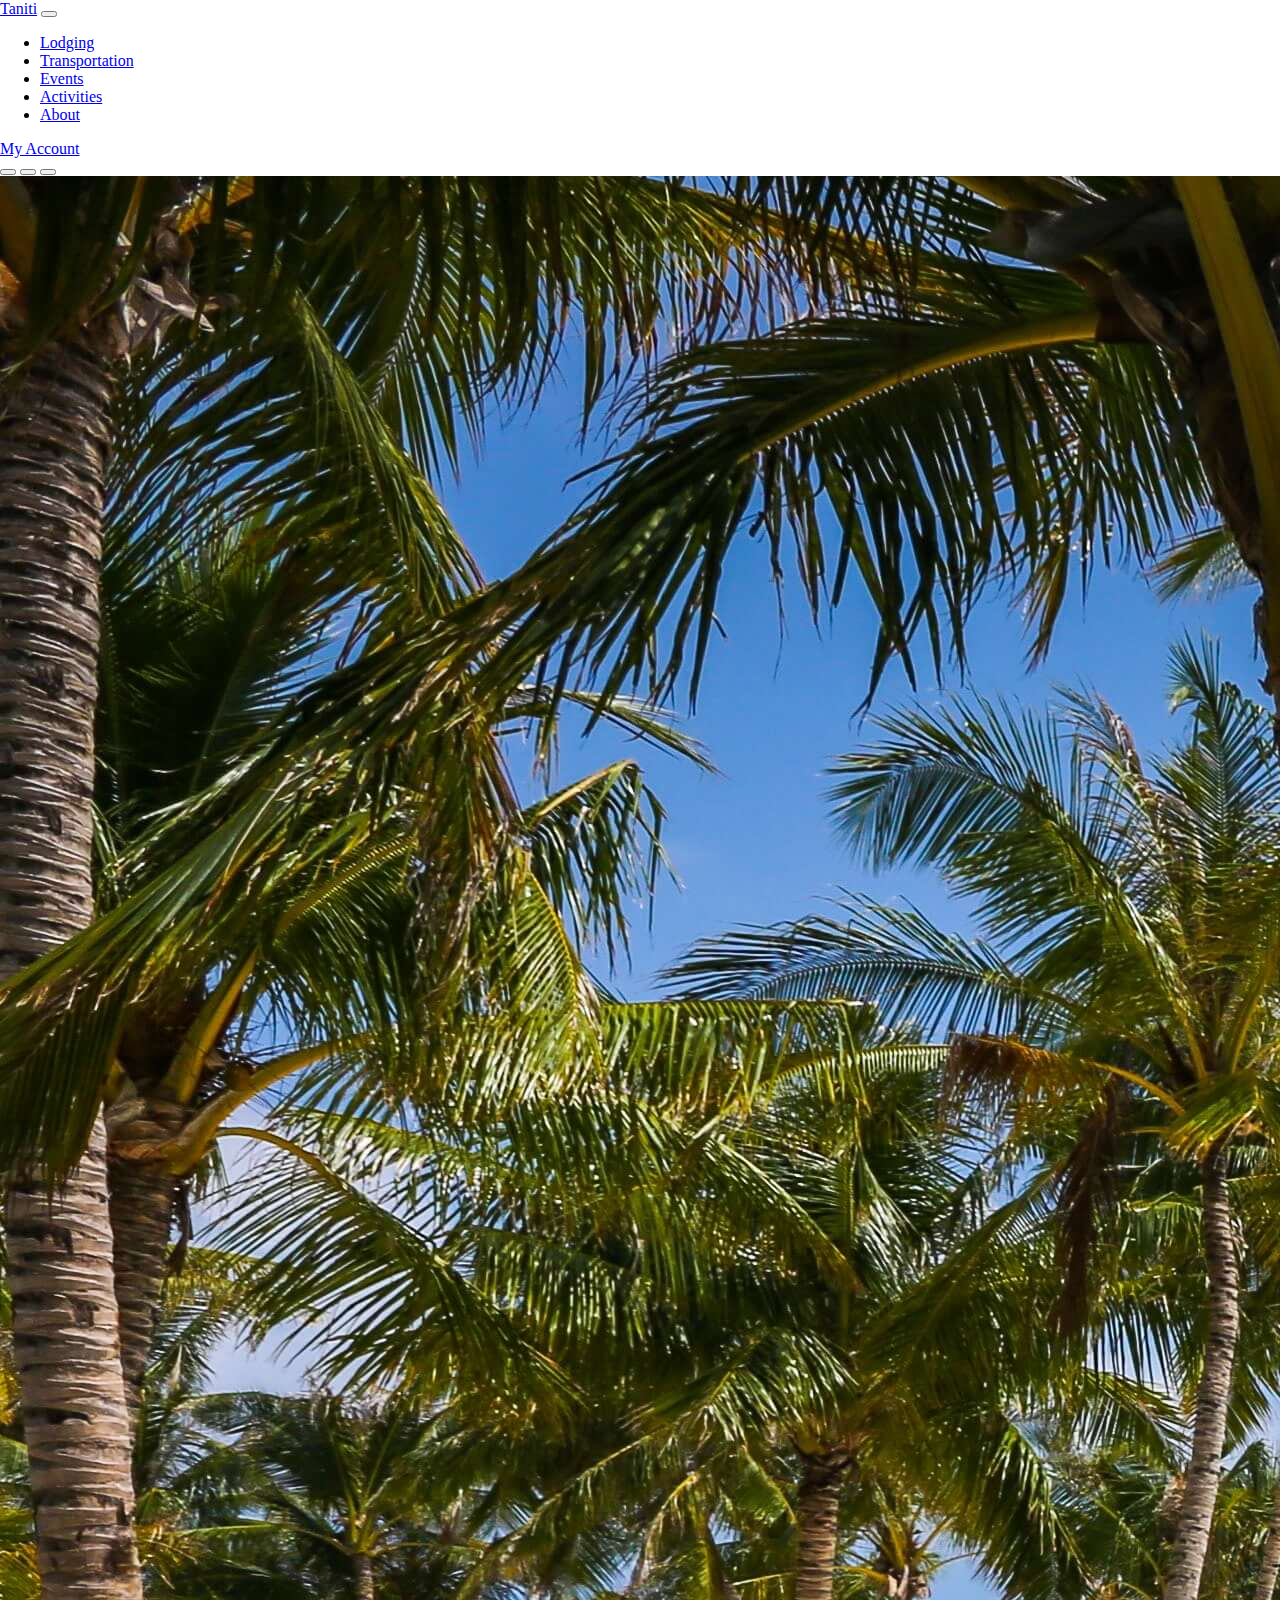
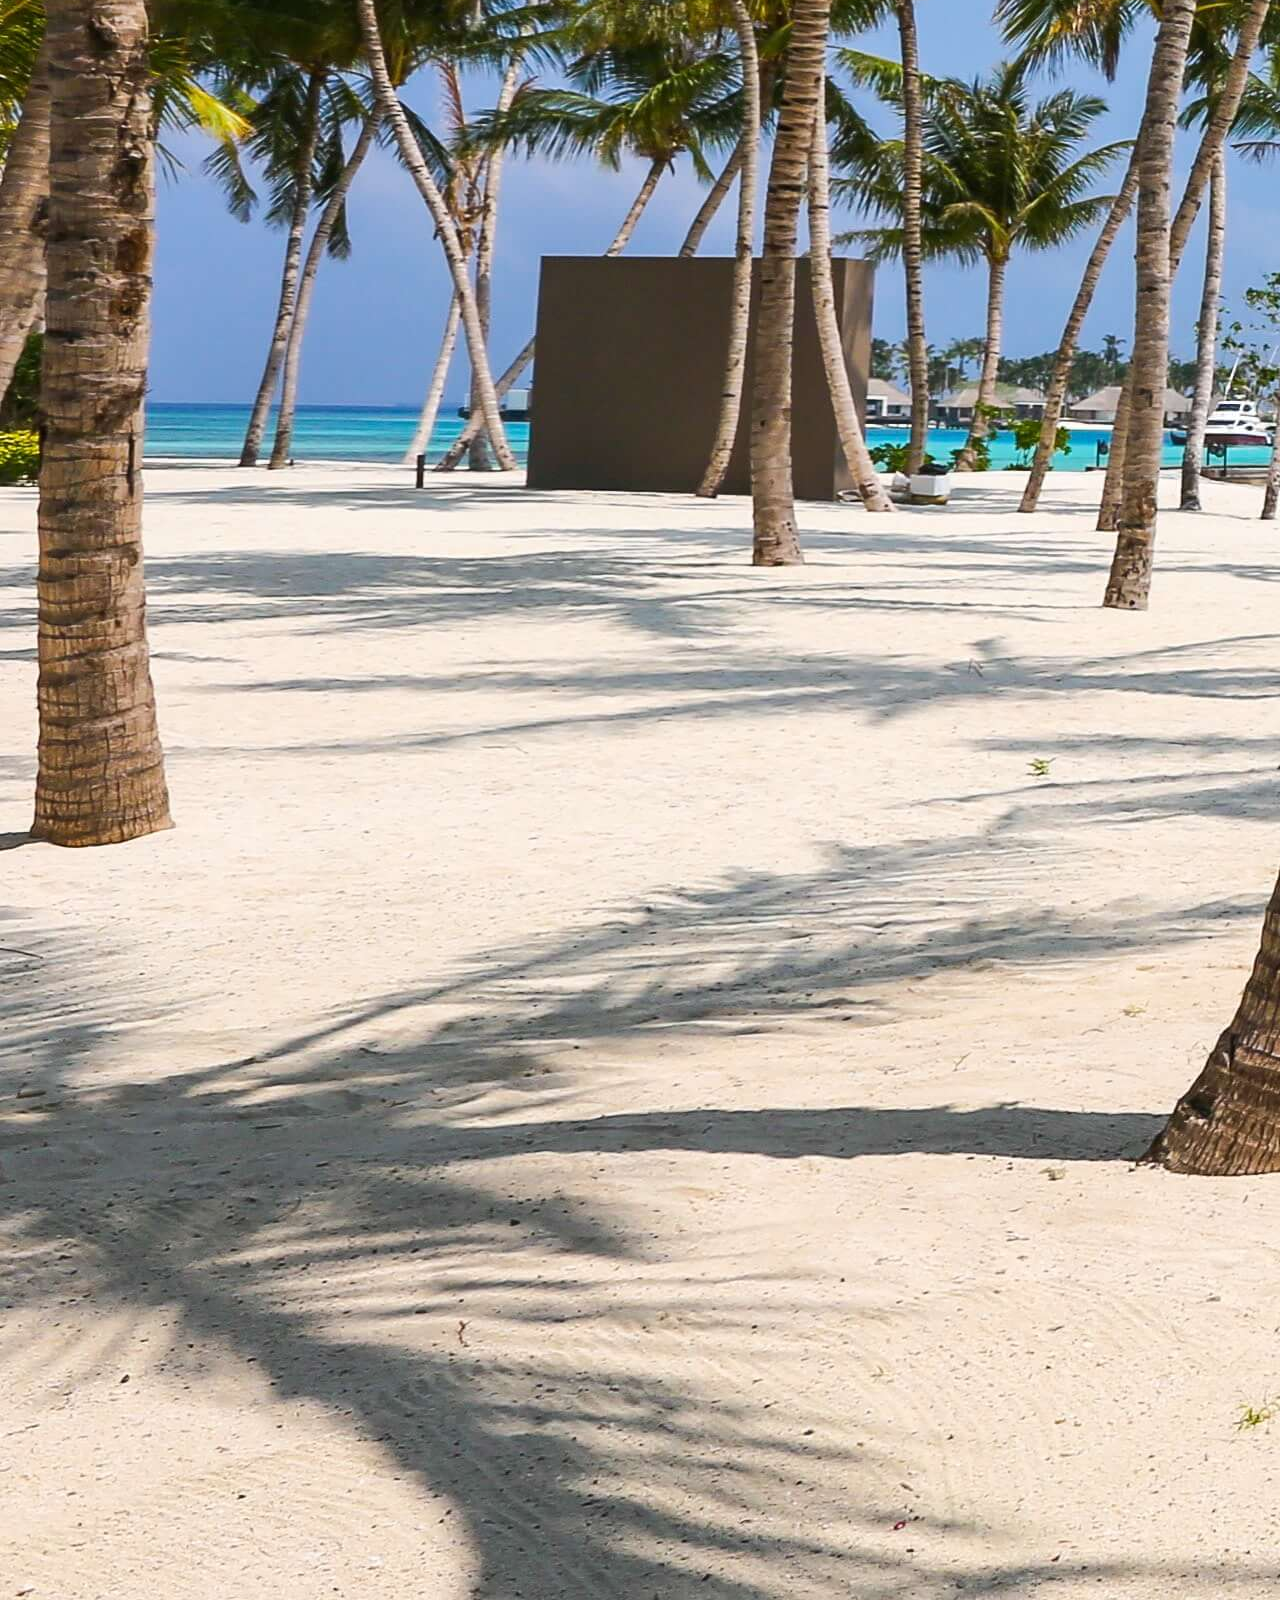
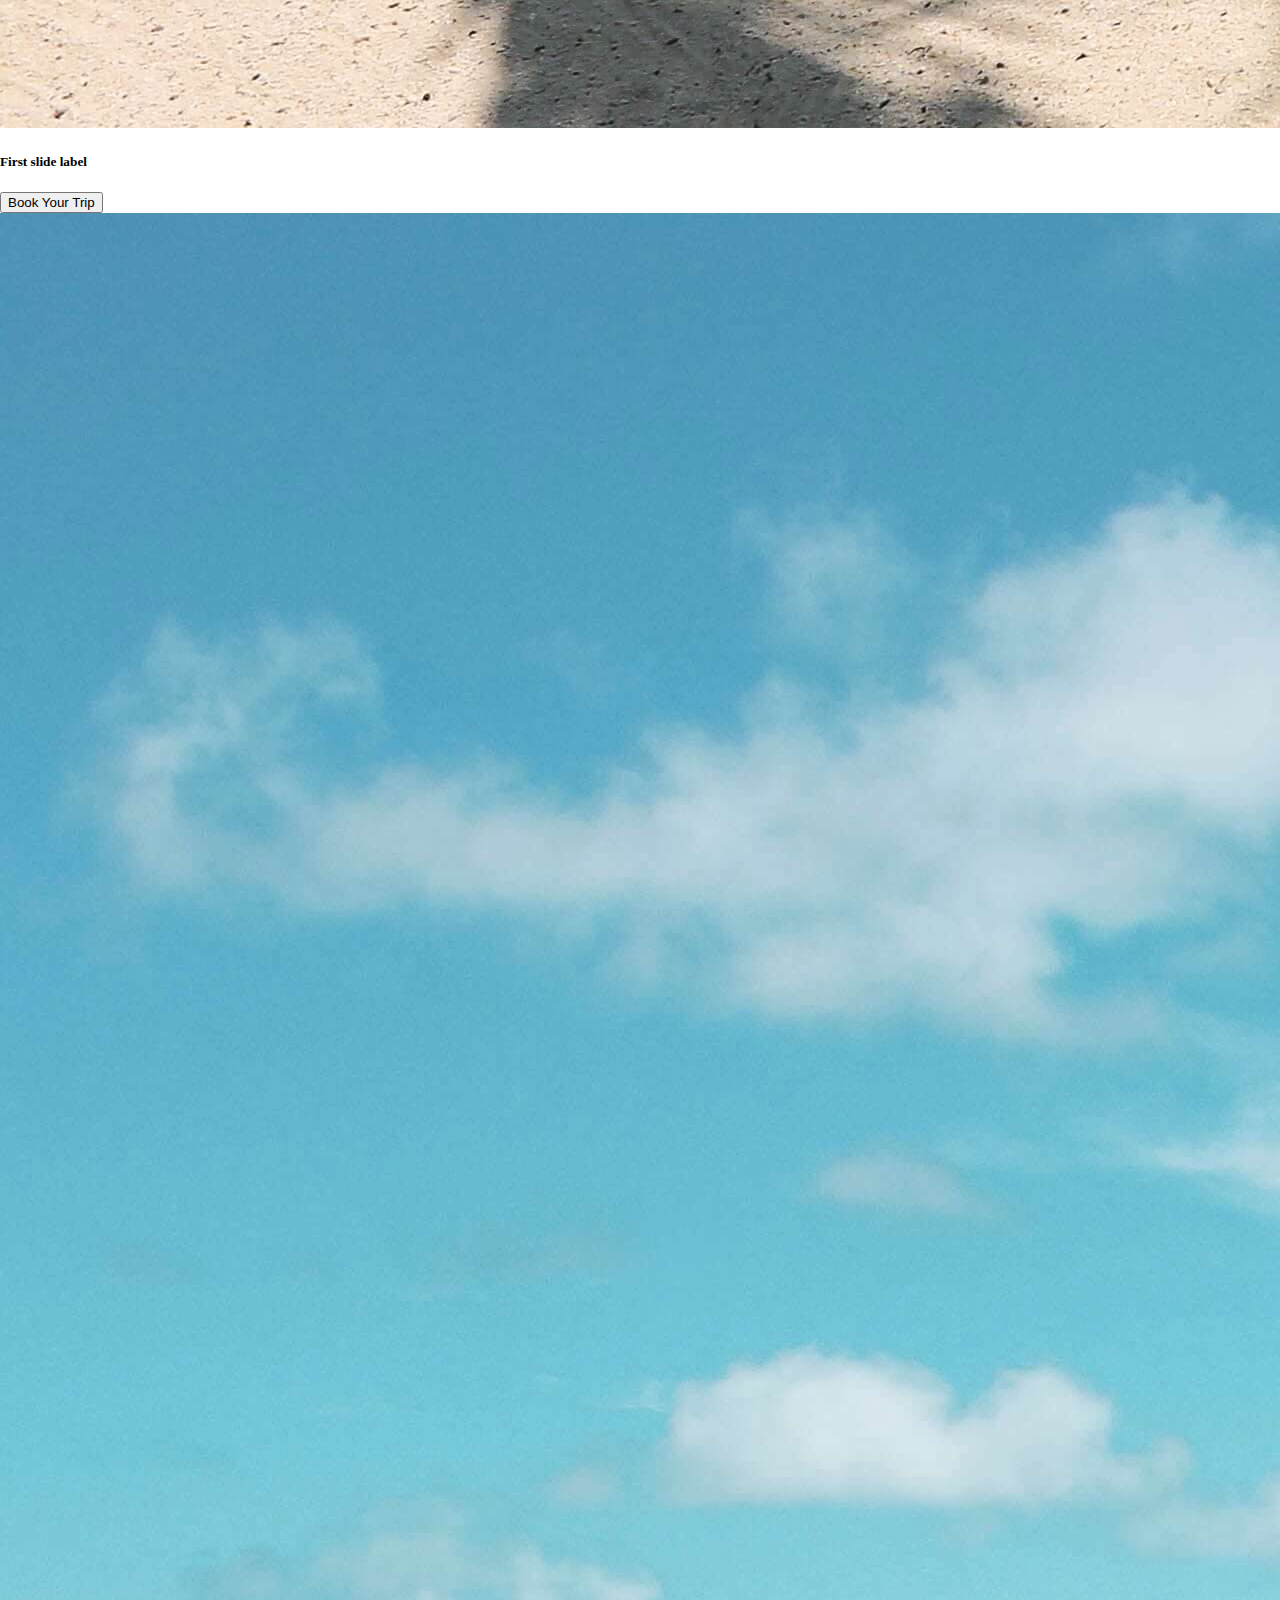
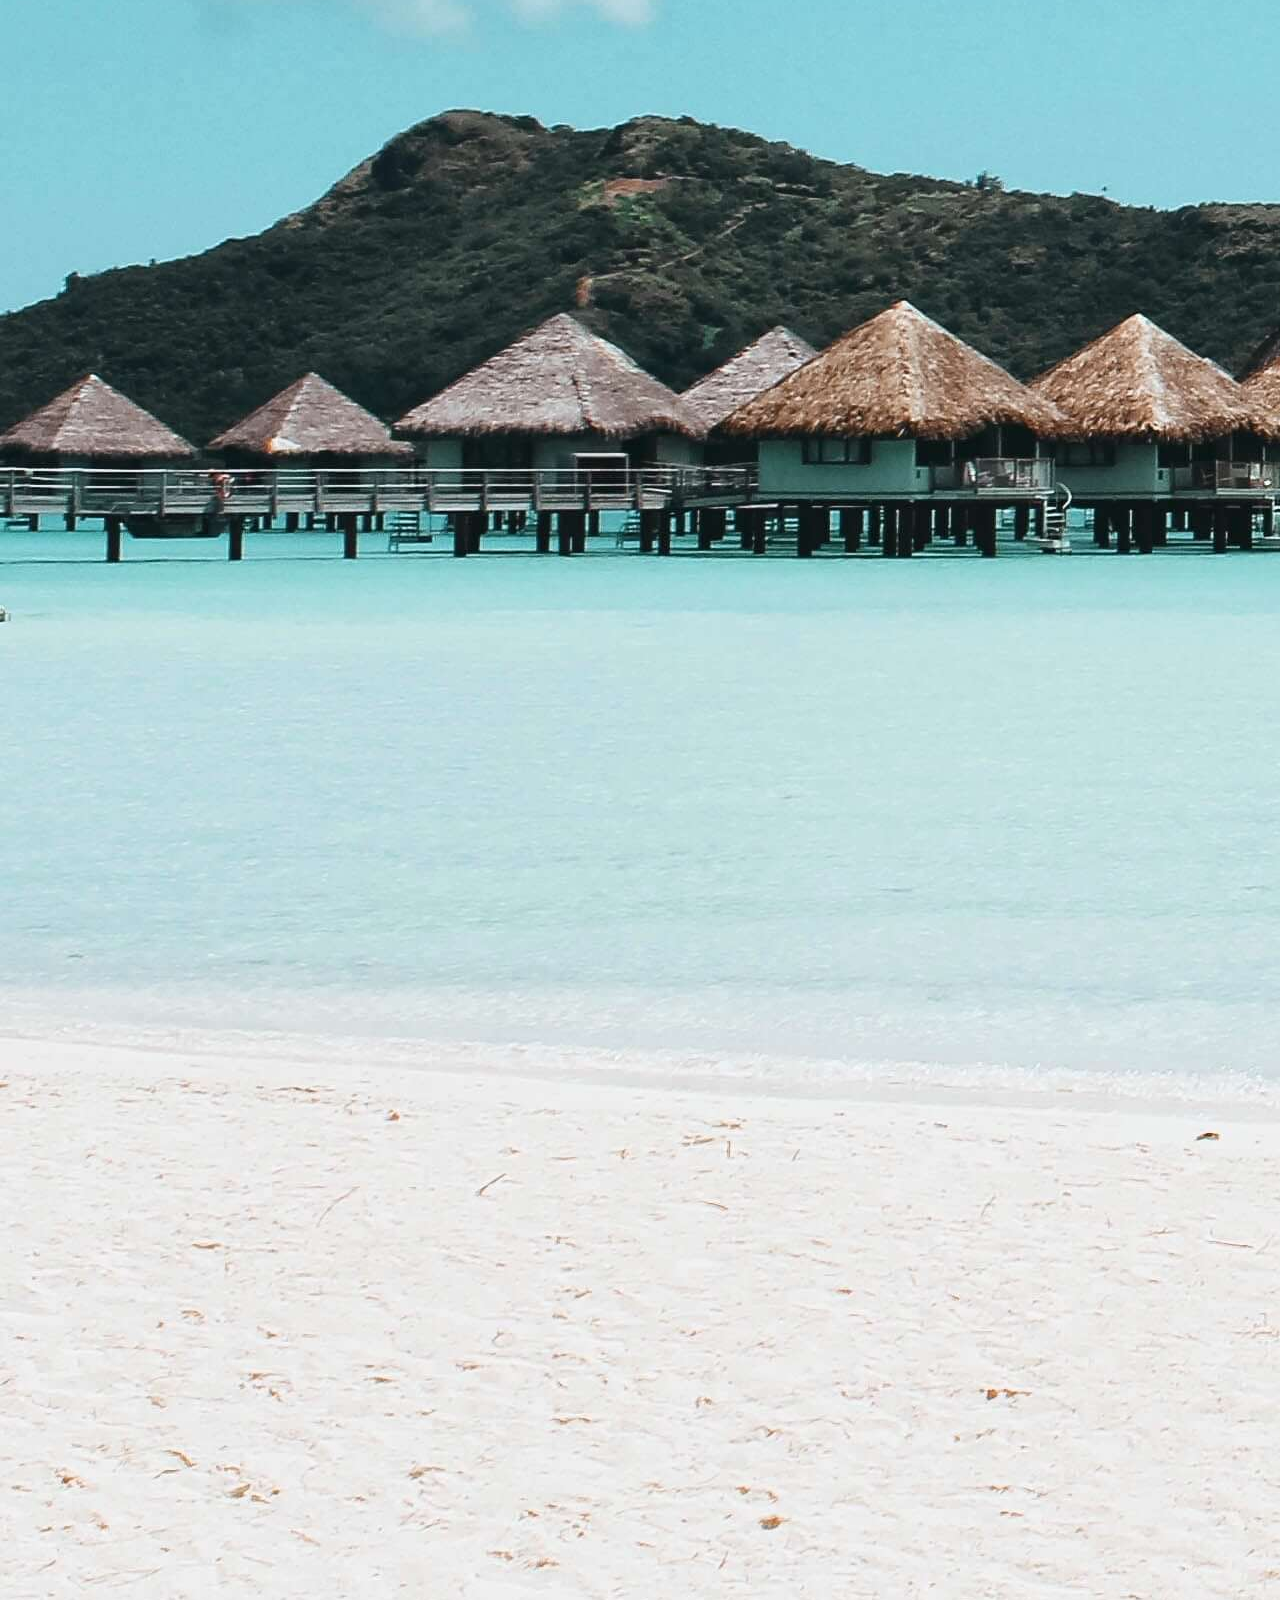
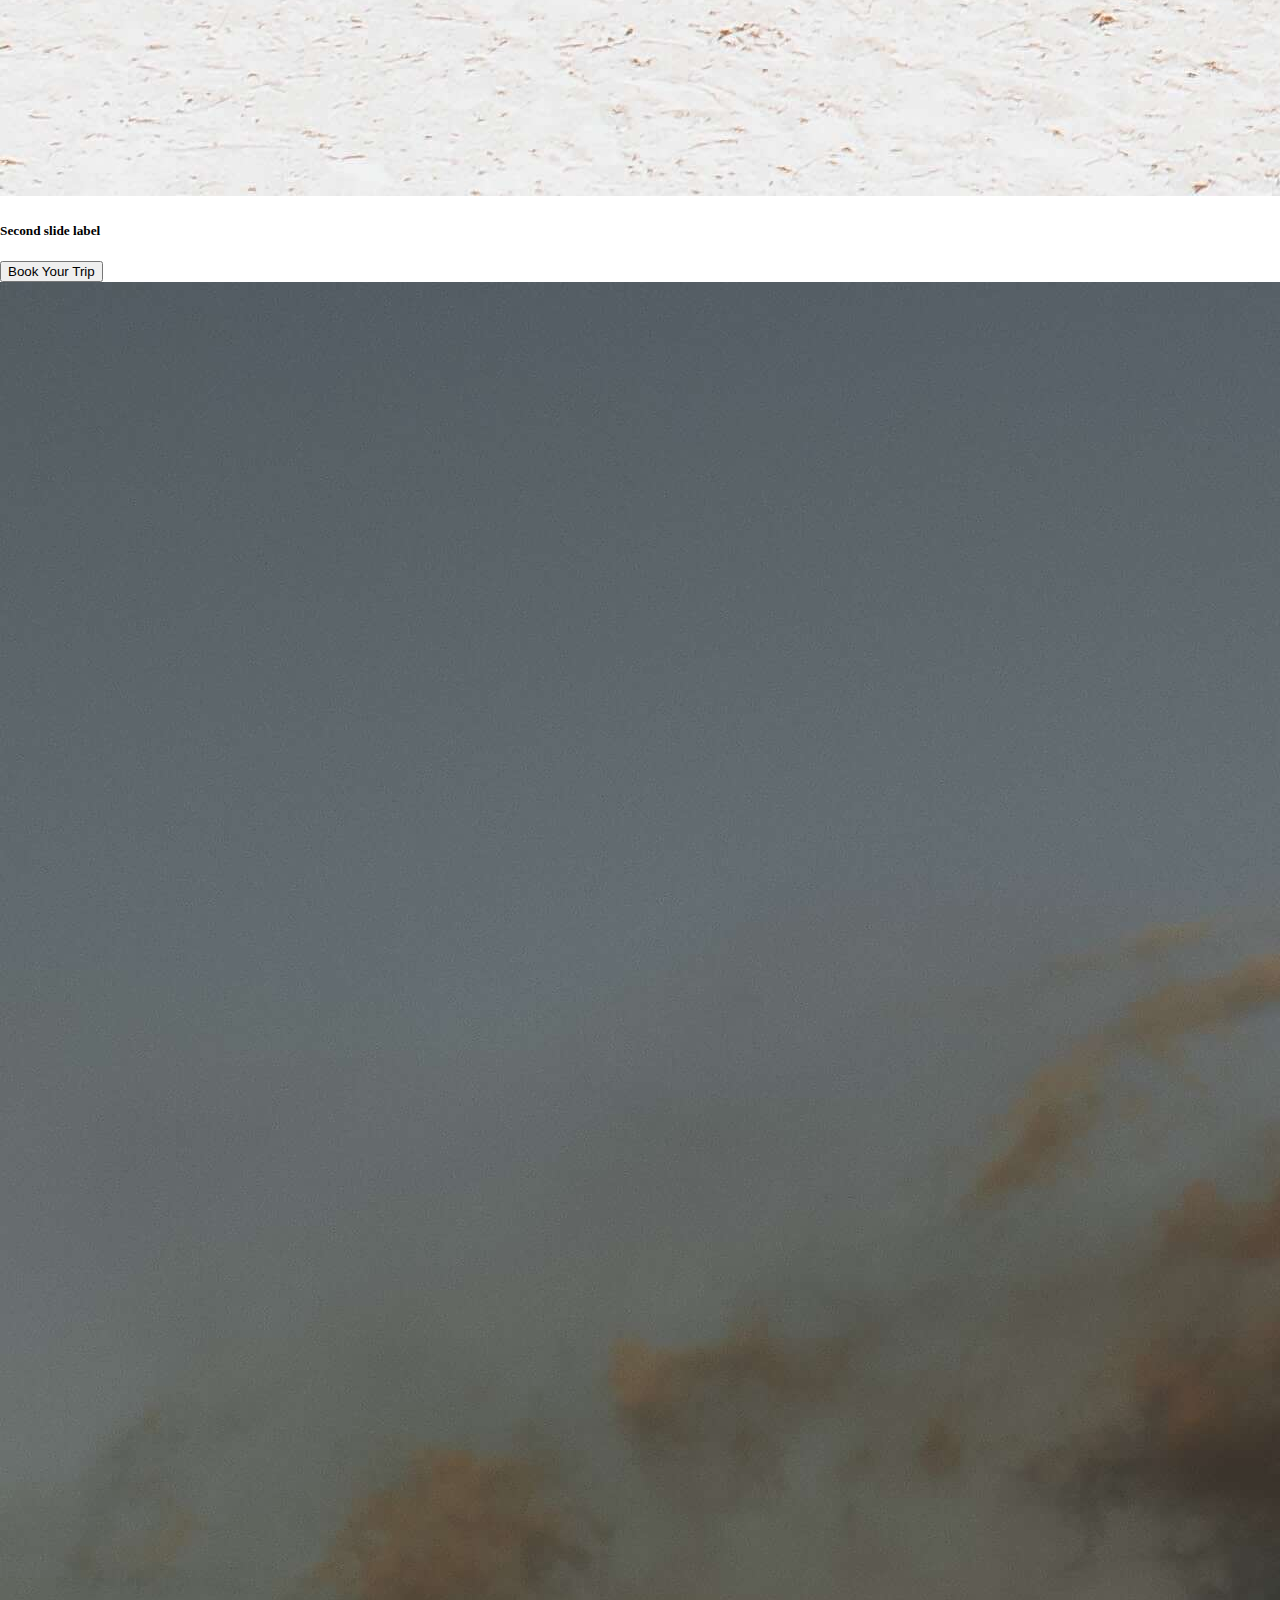
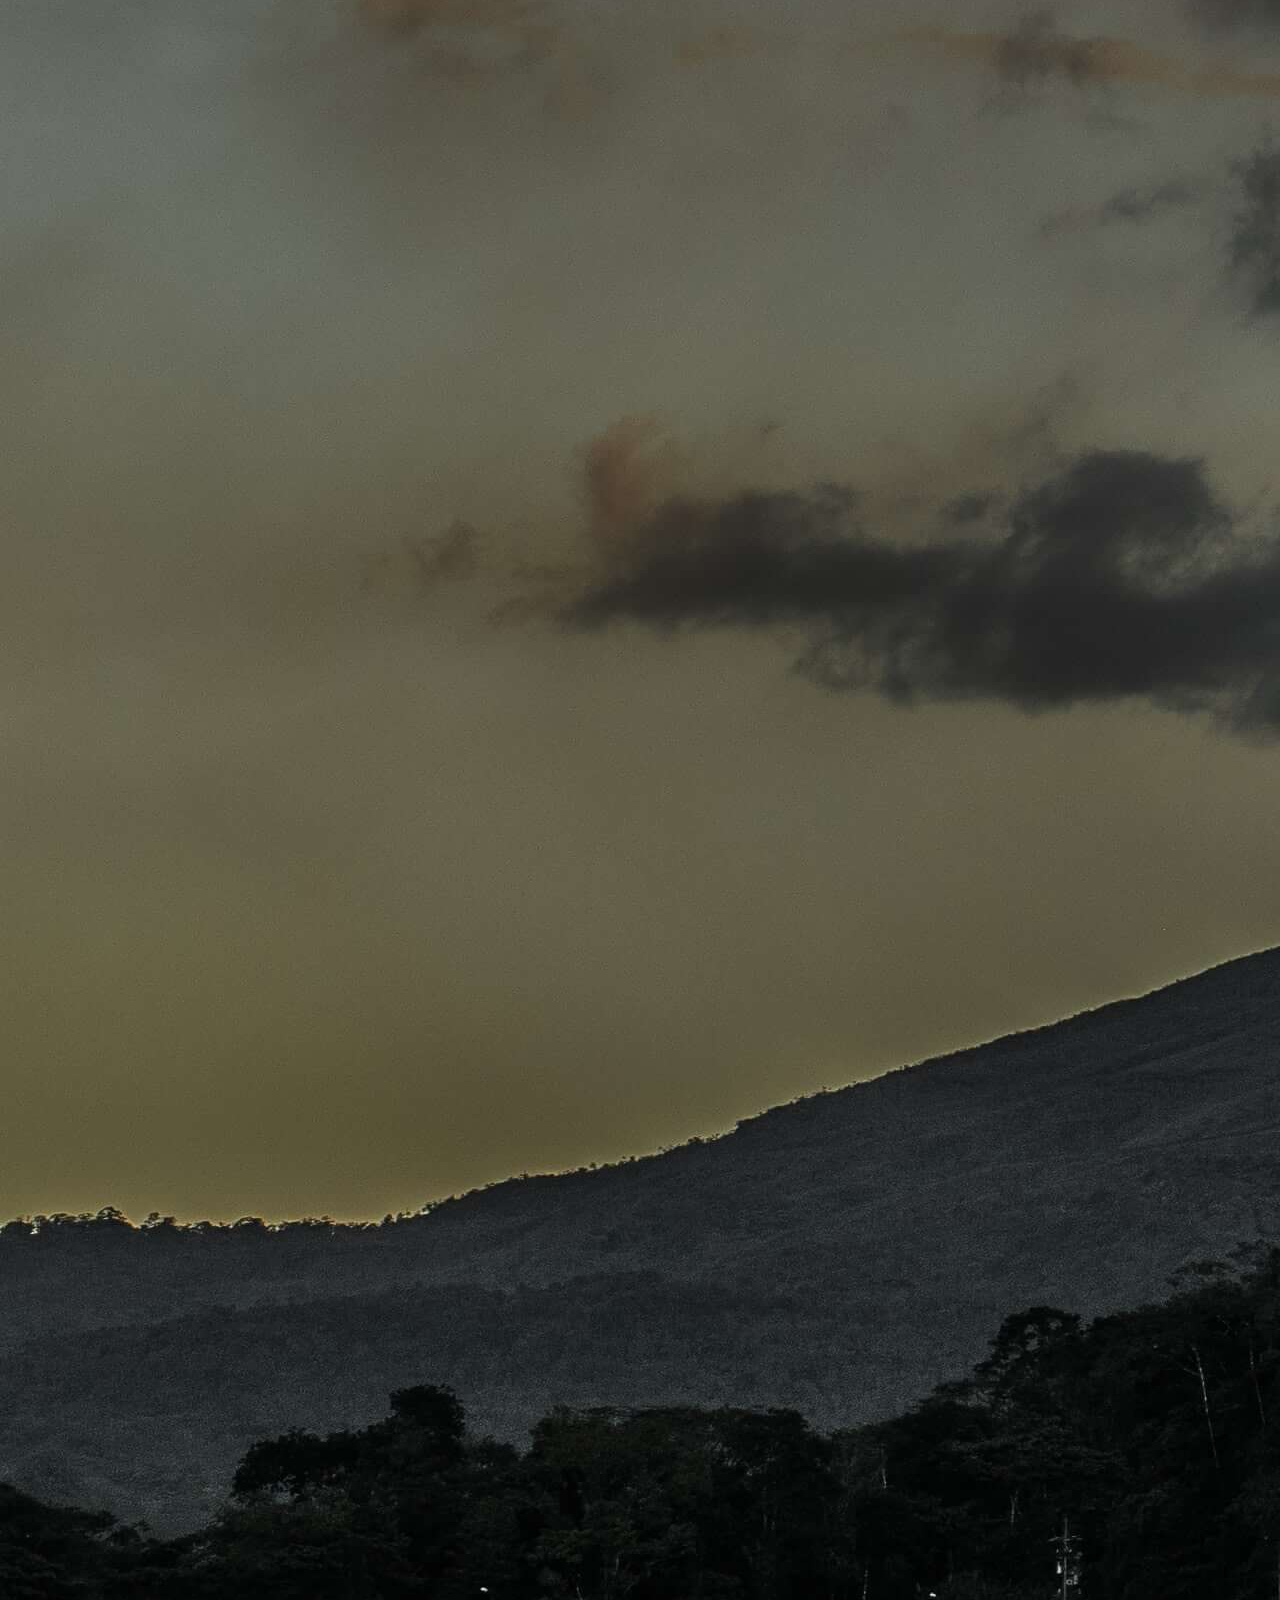
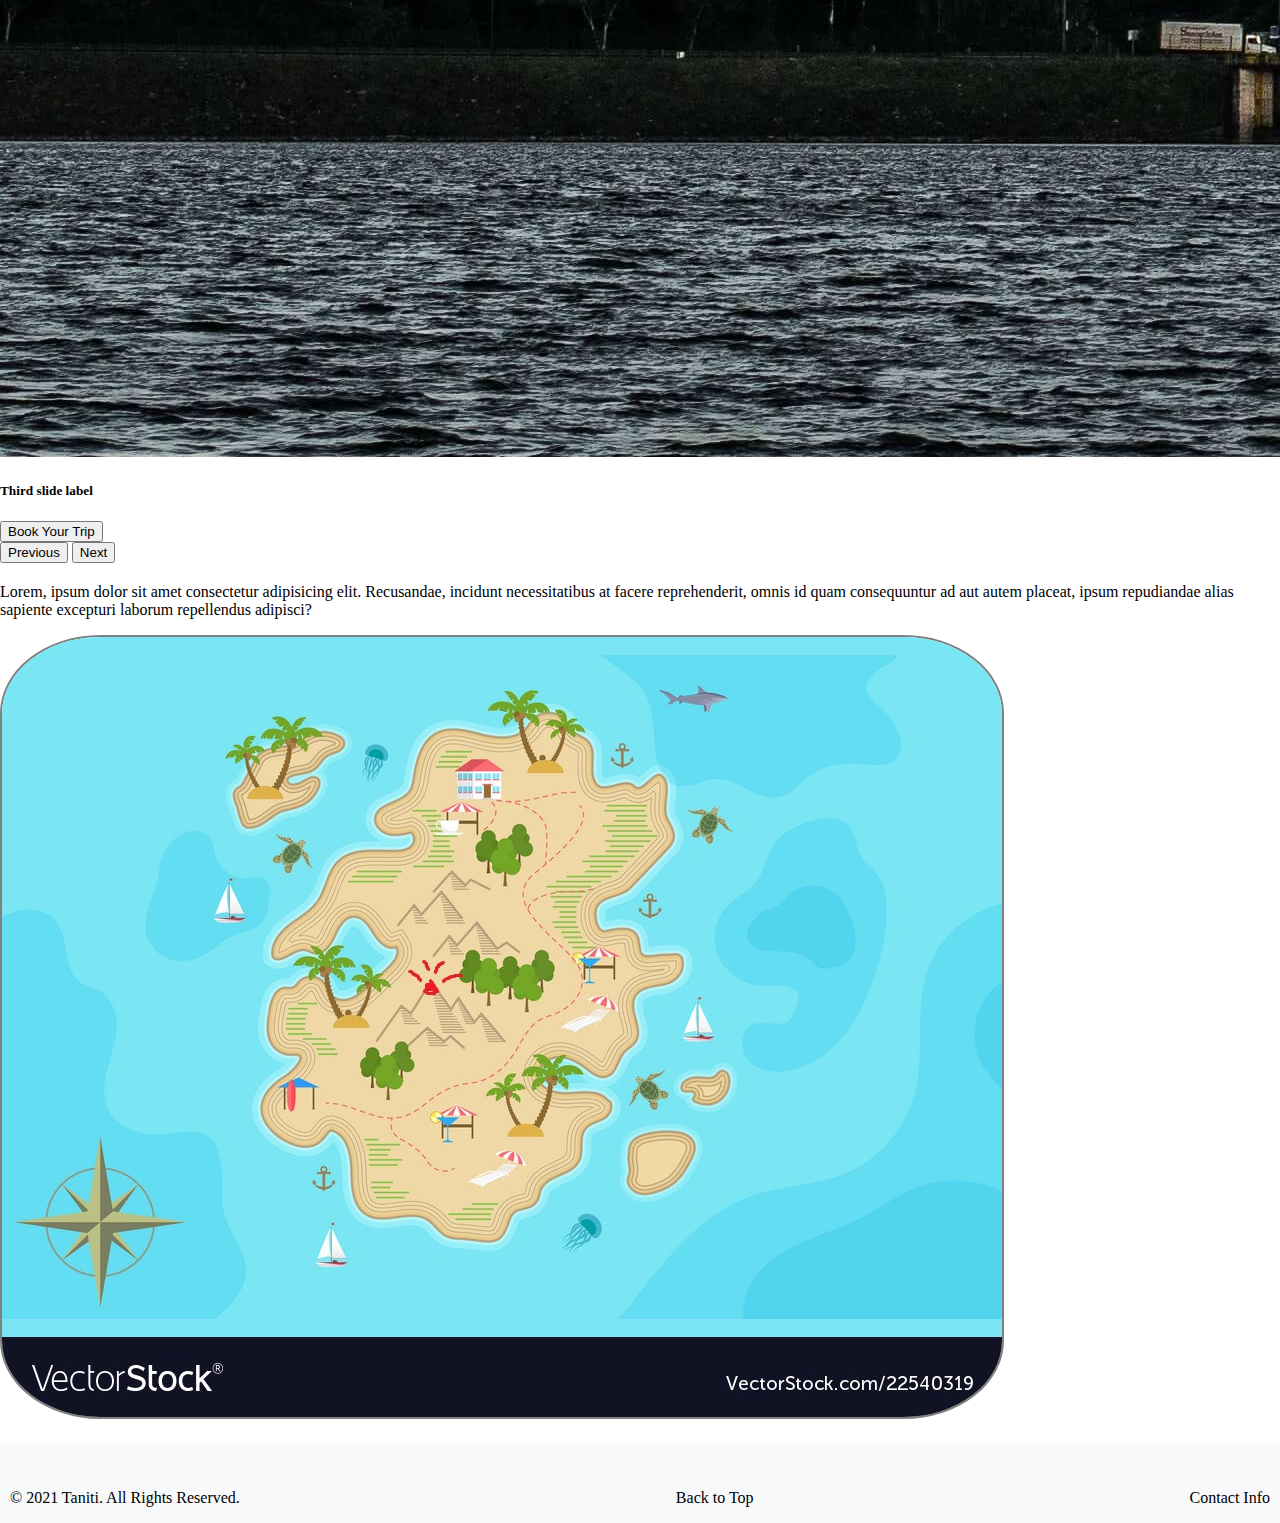
==== index.html @ 31ef2789 "added back to top button" ====
<!DOCTYPE html>
<html lang="en">
<head>
    <meta charset="UTF-8">
    <meta http-equiv="X-UA-Compatible" content="IE=edge">
    <meta name="viewport" content="width=device-width, initial-scale=1.0">
    <meta name="author" content="Elias Roberts">
    <!--For C856 WGU-->
    <link href="https://cdn.jsdelivr.net/npm/bootstrap@5.0.2/dist/css/bootstrap.min.css" rel="stylesheet" integrity="sha384-EVSTQN3/azprG1Anm3QDgpJLIm9Nao0Yz1ztcQTwFspd3yD65VohhpuuCOmLASjC" crossorigin="anonymous">
    <link rel="stylesheet" href="src/css/style.css">
    <title>Welcome to Taniti!</title>
</head>

<body>
    <nav class="navbar navbar-expand-lg navbar-light bg-light">
        <div class="container-fluid">
          <a class="navbar-brand" href="#">Taniti</a>
          <button class="navbar-toggler" type="button" data-bs-toggle="collapse" data-bs-target="#navbarText" aria-controls="navbarText" aria-expanded="false" aria-label="Toggle navigation">
            <span class="navbar-toggler-icon"></span>
          </button>
          <div class="collapse navbar-collapse" id="navbarText">
            <ul class="navbar-nav me-auto mb-2 mb-lg-0">
              <li class="nav-item">
                <a class="nav-link" href="#">Lodging</a>
              </li>
              <li class="nav-item">
                <a class="nav-link" href="#">Transportation</a>
              </li>
              <li class="nav-item">
                <a class="nav-link" href="#">Events</a>
              </li>
              <li class="nav-item">
                <a class="nav-link" href="#">Activities</a>
              </li>
              <li class="nav-item">
                <a class="nav-link" href="#">About</a>
              </li>
            </ul>
            <span class="navbar-text">
              <a class="nav-link" href="#">My Account</a>
            </span>
          </div>
        </div>
      </nav>

      <header id="carouselExampleCaptions" class="carousel slide" data-bs-ride="carousel">
        <div class="carousel-indicators">
          <button type="button" data-bs-target="#carouselExampleCaptions" data-bs-slide-to="0" class="active" aria-current="true" aria-label="Slide 1"></button>
          <button type="button" data-bs-target="#carouselExampleCaptions" data-bs-slide-to="1" aria-label="Slide 2"></button>
          <button type="button" data-bs-target="#carouselExampleCaptions" data-bs-slide-to="2" aria-label="Slide 3"></button>
        </div>
        <div class="carousel-inner">
          <div class="carousel-item active">
            <img src="./src/img/island1.jpg" class="d-block w-100" alt="An island resort.">
            <!--Photo by Elena Zhuravleva from Pexels-->
            <div class="carousel-caption d-none d-md-block">
              <h5>First slide label</h5>
              <button type="button" class="btn btn-info">Book Your Trip</button>
            </div>
          </div>
          <div class="carousel-item">
            <img src="./src/img/island2.jpg" class="d-block w-100" alt="An island resort.">
            <!--Photo by Vincent Gerbouin from Pexels-->
            <div class="carousel-caption d-none d-md-block">
              <h5>Second slide label</h5>
              <button type="button" class="btn btn-info">Book Your Trip</button>
            </div>
          </div>
          <div class="carousel-item">
            <img src="./src/img/volcano.jpg" class="d-block w-100" alt="A volcano">
            <!--Photo by Jordan Corrales from Pexels-->
            <div class="carousel-caption d-none d-md-block">
              <h5>Third slide label</h5>
              <button type="button" class="btn btn-info">Book Your Trip</button>
            </div>
          </div>
        </div>
        <button class="carousel-control-prev" type="button" data-bs-target="#carouselExampleCaptions" data-bs-slide="prev">
          <span class="carousel-control-prev-icon" aria-hidden="true"></span>
          <span class="visually-hidden">Previous</span>
        </button>
        <button class="carousel-control-next" type="button" data-bs-target="#carouselExampleCaptions" data-bs-slide="next">
          <span class="carousel-control-next-icon" aria-hidden="true"></span>
          <span class="visually-hidden">Next</span>
        </button>
    </header>

    <main id="main" class="container">
        <p id="island-blurb">Lorem, ipsum dolor sit amet consectetur adipisicing elit. Recusandae, incidunt necessitatibus at facere reprehenderit, 
            omnis id quam consequuntur ad aut autem placeat, ipsum repudiandae alias sapiente excepturi laborum repellendus adipisci?</p>
        <div id="map" class="container-fluid text-center">
            <img id="map-img" src="./src/img/island-map.jpg" class="img-fluid" alt="Map of Taniti">
        </div>
    </main>

    <footer>
        <p class="footer-text">© 2021 Taniti. All Rights Reserved.</p>
        <p class="footer-text" id="top-btn">Back to Top</p>
        <p class="footer-text">Contact Info</p>
    </footer>
    <!--Das Bootstrap, the worky bits-->
    <script src="https://cdn.jsdelivr.net/npm/bootstrap@5.0.2/dist/js/bootstrap.bundle.min.js" integrity="sha384-MrcW6ZMFYlzcLA8Nl+NtUVF0sA7MsXsP1UyJoMp4YLEuNSfAP+JcXn/tWtIaxVXM" crossorigin="anonymous"></script>
    <script src="src/js/scripts.js"></script>
</body>
</html>
---- src/css/style.css ----
body {
	margin: 0;
	padding: 0;
}

#nav {
	height: 80px;
	background-color: black;
	color: lightgray;
}

#nav-top-logo {
	font-size: 2em;
	float: left;
	margin: 5px;
	padding: 10px;
}

#nav-top-login {
	float: right;
	margin: 5px;
	padding: 10px;
}

#nav-bot {
	display: flex;
	justify-content: space-evenly;
}

.nav-bot-menu {
	margin: 15px 10px 0px 10px;
	padding: 15px 15px 15px 15px;
}

.nav-bot-menu:hover {
	background-color: gray;
	color: black;
}

#island-blurb {
	margin-top: 20px;
}

#map-img {
	border: 2px solid gray;
	border-radius: 10%;
}

footer {
	margin-top: 20px;
	background-color: #f8f9fa;
	height: 80px;
	display: flex;
	justify-content: space-between;
}

.footer-text {
	padding: 30px 10px 10px 10px;
}

#top-btn:hover {
	cursor: pointer;
}
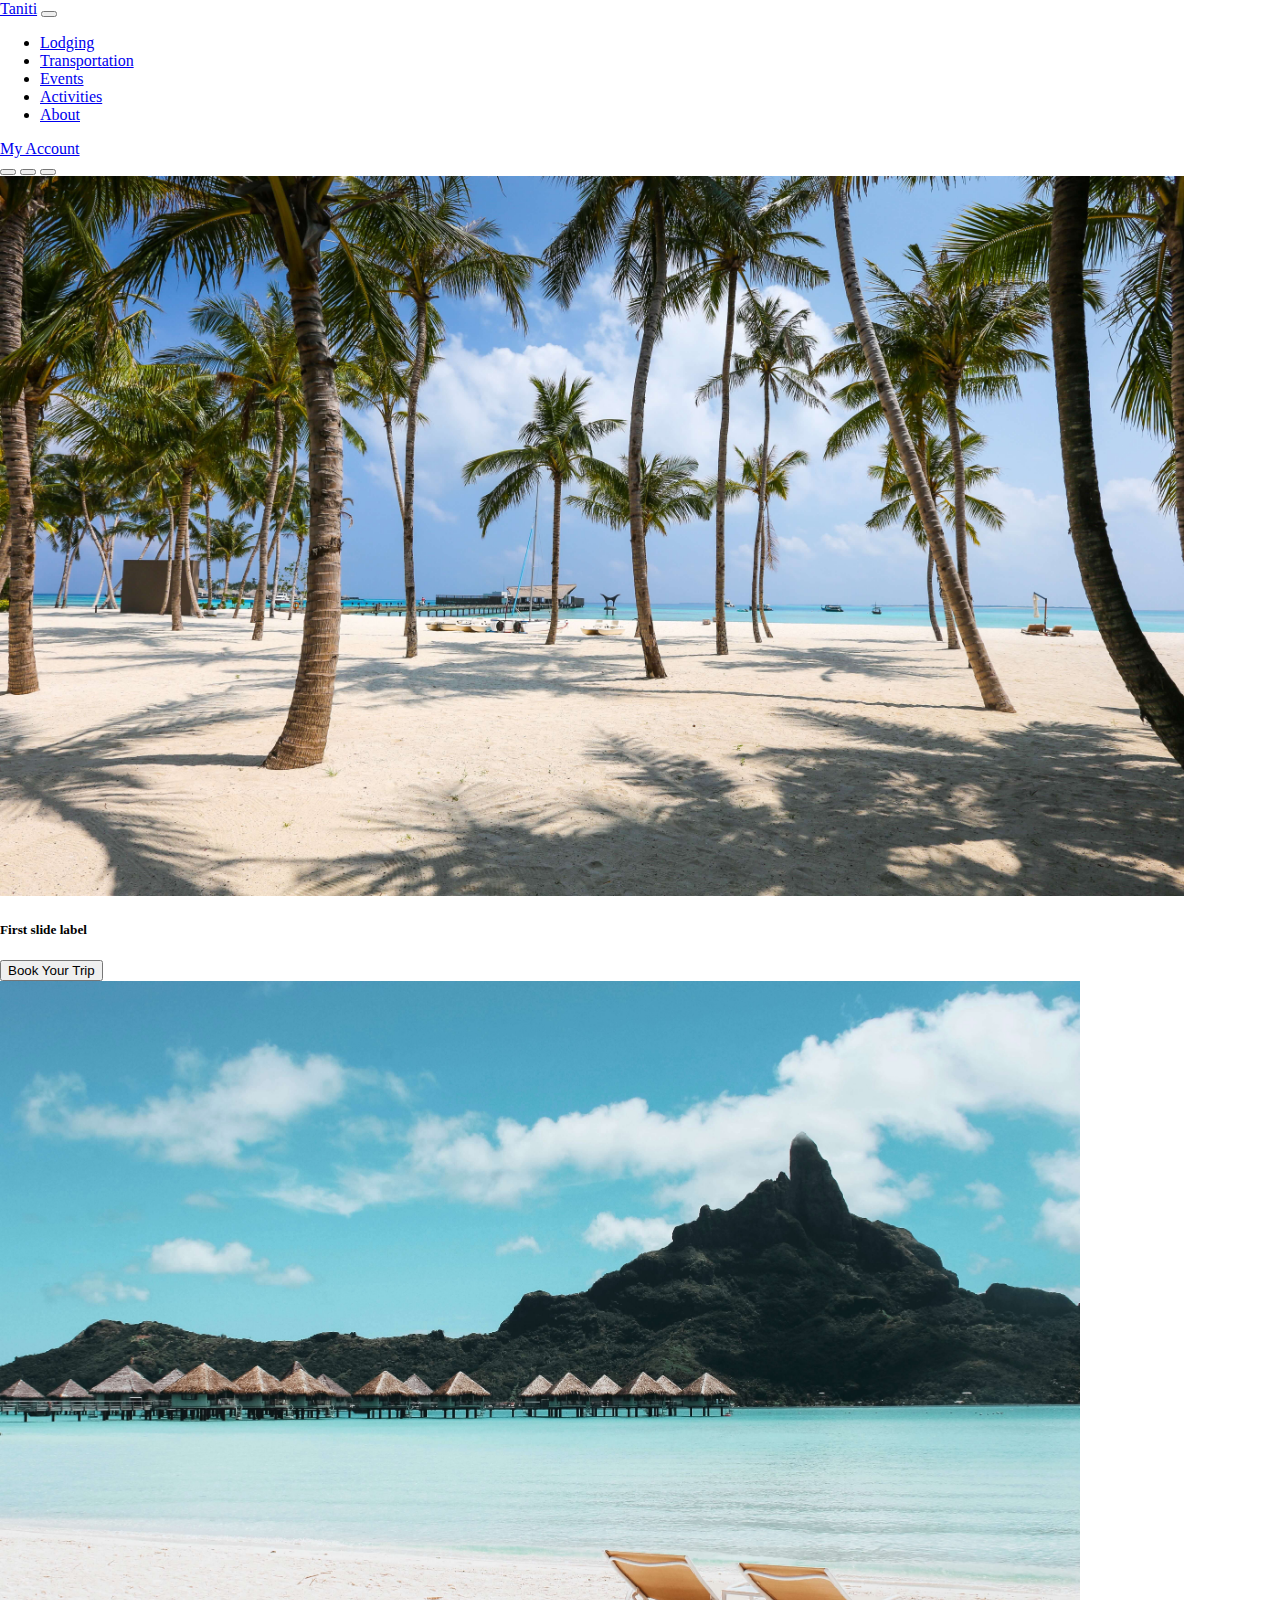
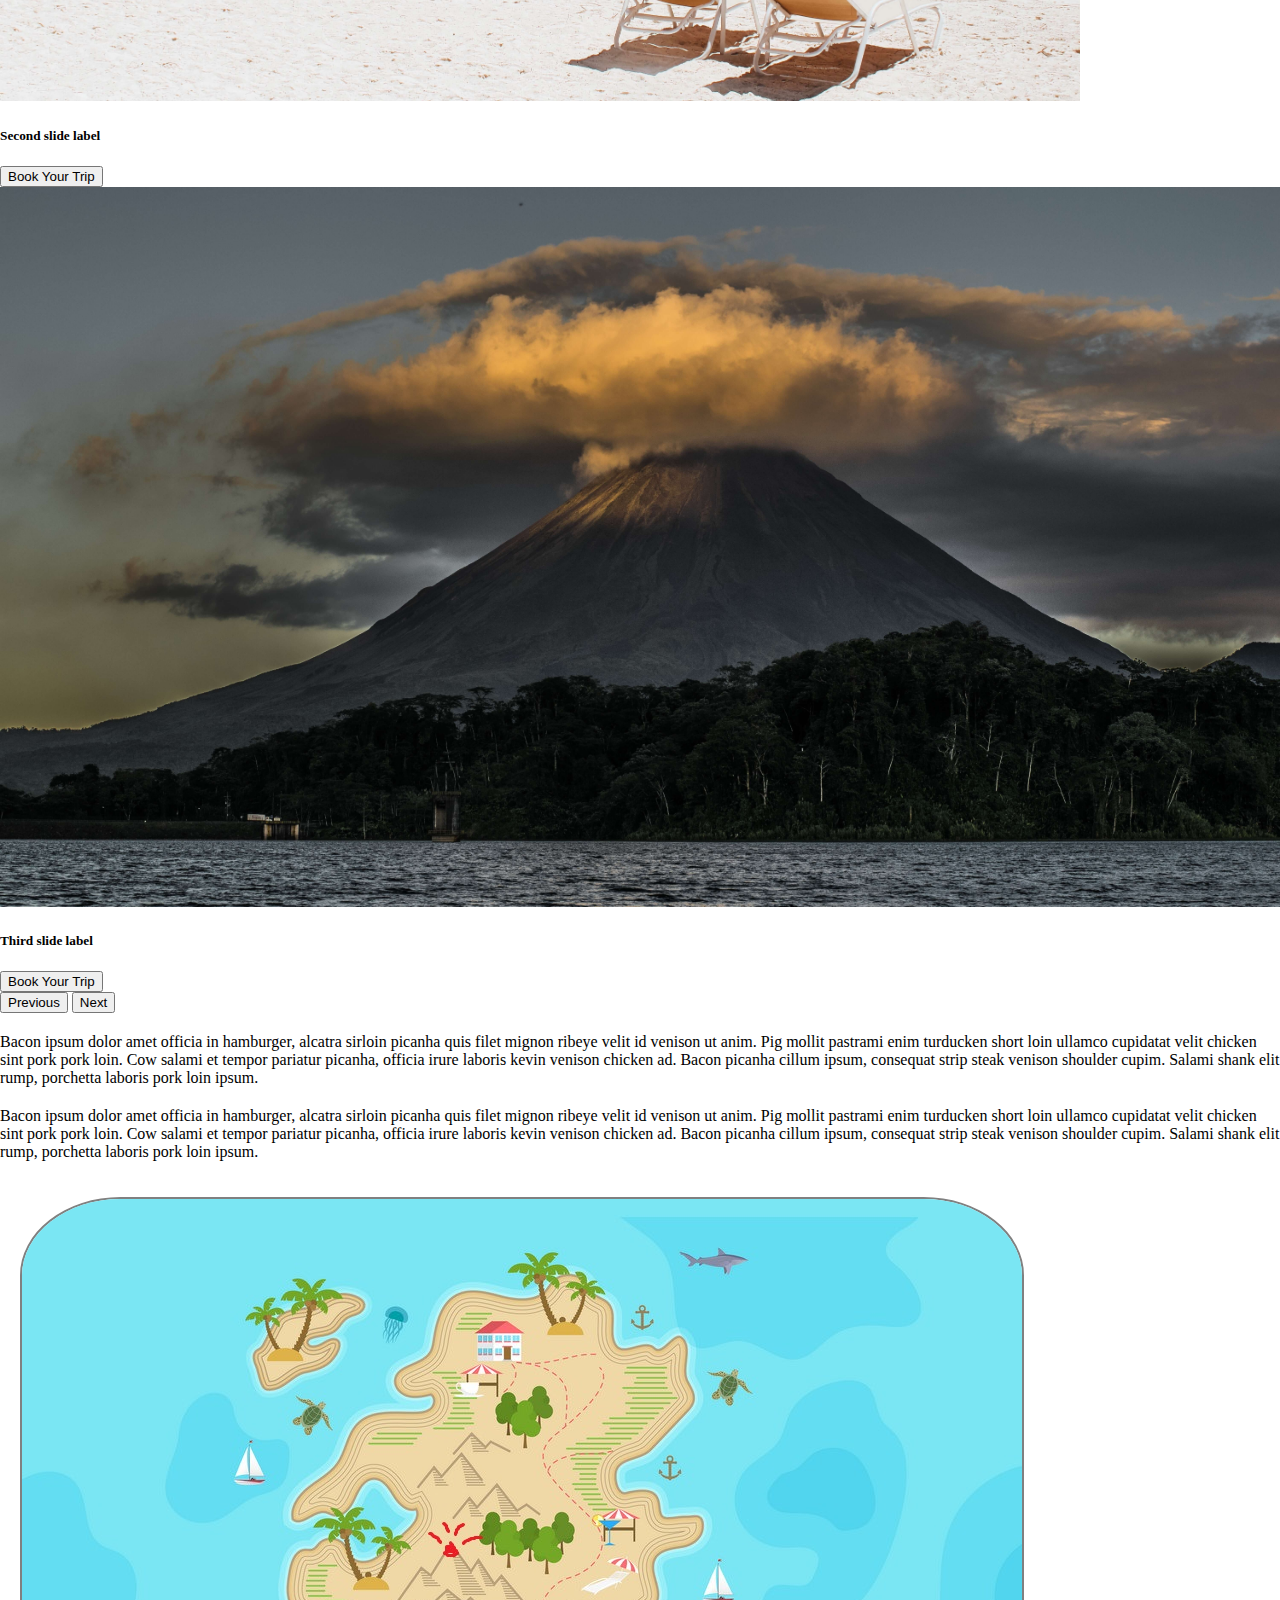
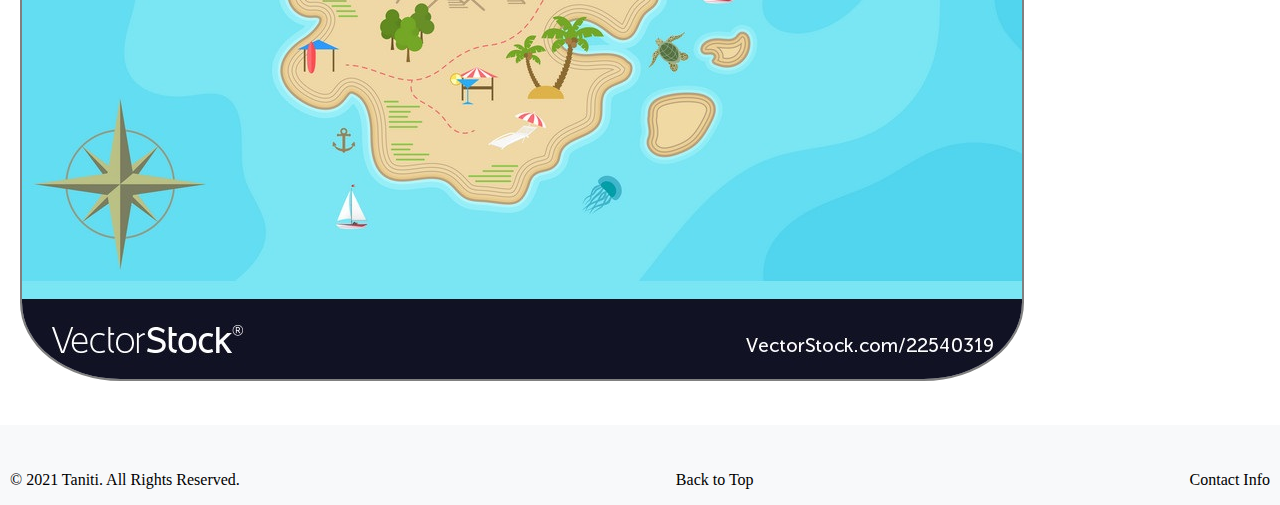
==== commit 18b7655c: "carousel img height" ====
--- a/index.html
+++ b/index.html
@@ -86,11 +86,20 @@
     </header>
 
     <main id="main" class="container">
-        <p id="island-blurb">Lorem, ipsum dolor sit amet consectetur adipisicing elit. Recusandae, incidunt necessitatibus at facere reprehenderit, 
-            omnis id quam consequuntur ad aut autem placeat, ipsum repudiandae alias sapiente excepturi laborum repellendus adipisci?</p>
+        
+        <p class="island-blurb">Bacon ipsum dolor amet officia in hamburger, alcatra sirloin picanha quis filet mignon ribeye 
+            velit id venison ut anim. Pig mollit pastrami enim turducken short loin ullamco cupidatat velit chicken sint pork 
+            pork loin. Cow salami et tempor pariatur picanha, officia irure laboris kevin venison chicken ad. Bacon picanha cillum
+             ipsum, consequat strip steak venison shoulder cupim. Salami shank elit rump, porchetta laboris pork loin ipsum.</p>
+        <p class="island-blurb">Bacon ipsum dolor amet officia in hamburger, alcatra sirloin picanha quis filet mignon ribeye 
+        velit id venison ut anim. Pig mollit pastrami enim turducken short loin ullamco cupidatat velit chicken sint pork 
+        pork loin. Cow salami et tempor pariatur picanha, officia irure laboris kevin venison chicken ad. Bacon picanha cillum
+            ipsum, consequat strip steak venison shoulder cupim. Salami shank elit rump, porchetta laboris pork loin ipsum.</p>
+
         <div id="map" class="container-fluid text-center">
             <img id="map-img" src="./src/img/island-map.jpg" class="img-fluid" alt="Map of Taniti">
         </div>
+
     </main>
 
     <footer>
--- a/src/css/style.css
+++ b/src/css/style.css
@@ -37,11 +37,12 @@
 	color: black;
 }
 
-#island-blurb {
+.island-blurb {
 	margin-top: 20px;
 }
 
 #map-img {
+	margin: 20px;
 	border: 2px solid gray;
 	border-radius: 10%;
 }
@@ -61,3 +62,8 @@
 #top-btn:hover {
 	cursor: pointer;
 }
+
+/* carousel img height, some imgs get stretch whatevs it's a prototype */
+.d-block {
+	max-height: 80vh;
+}
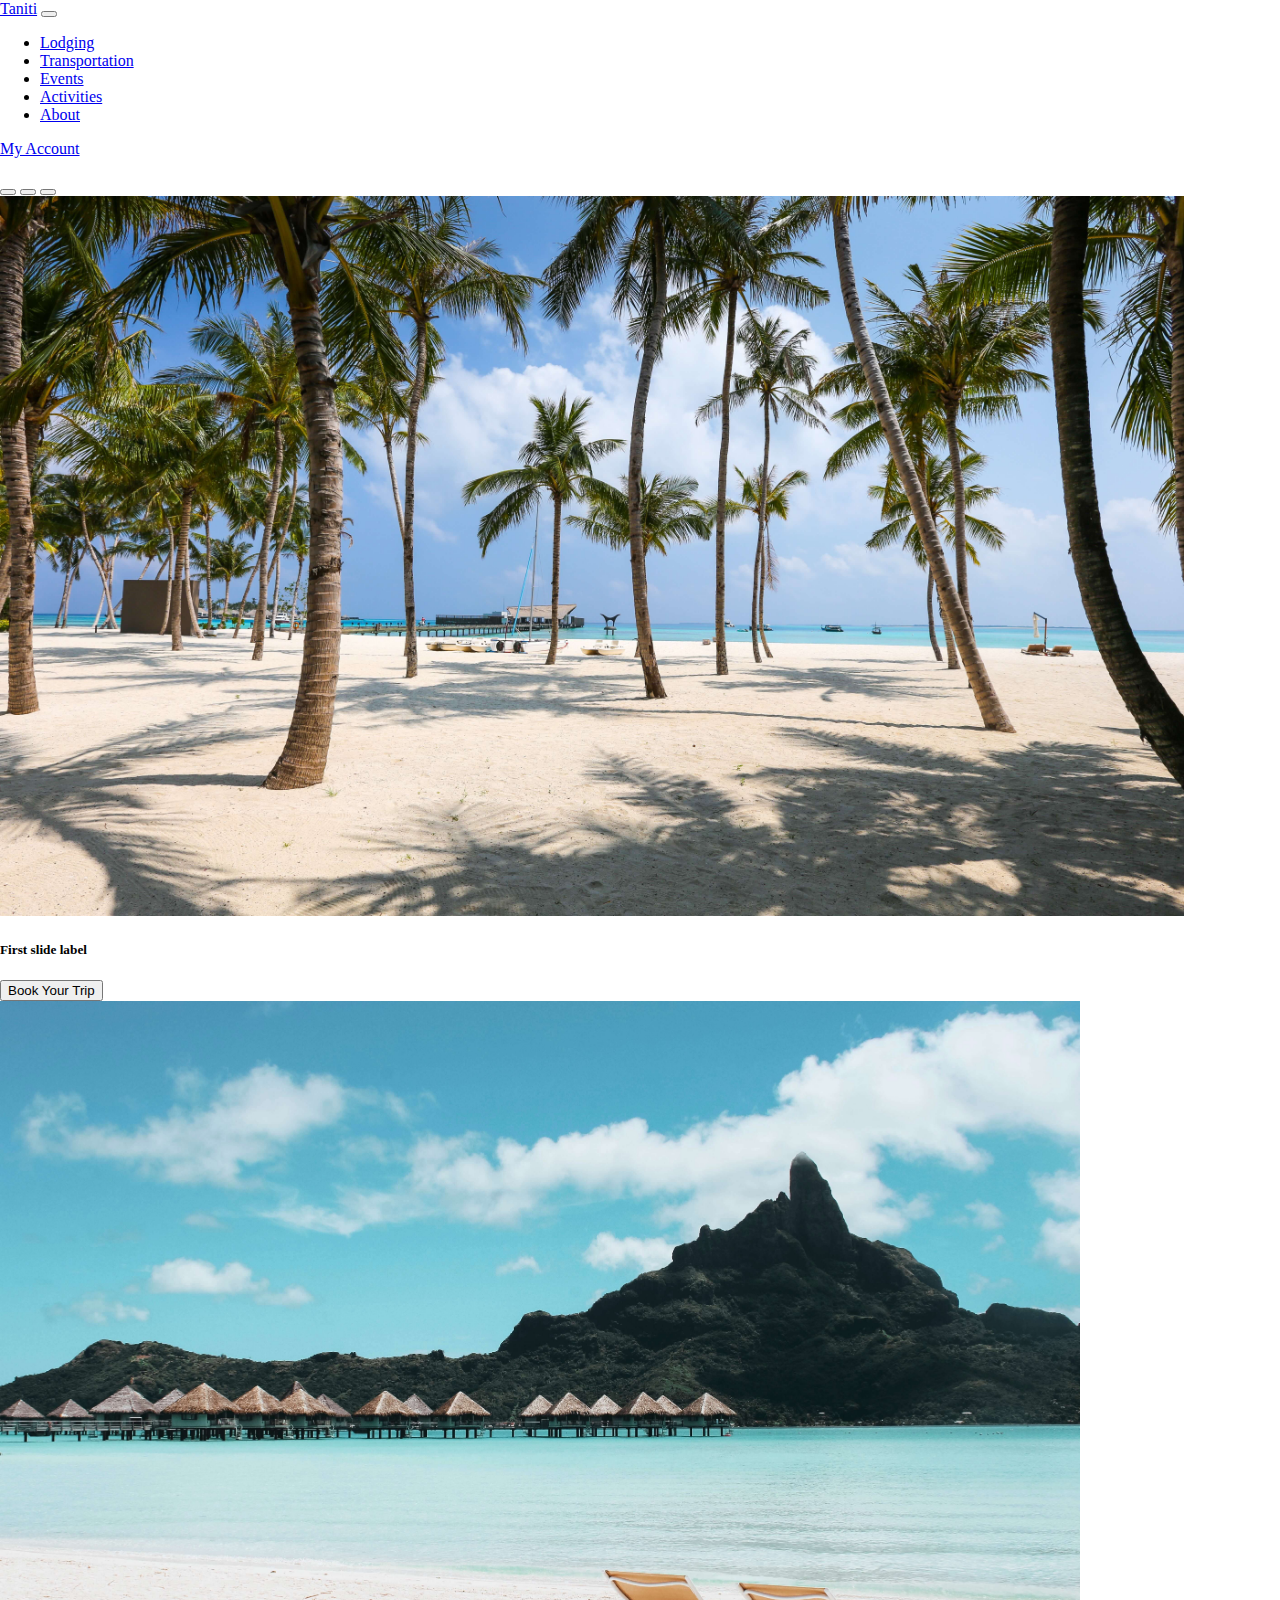
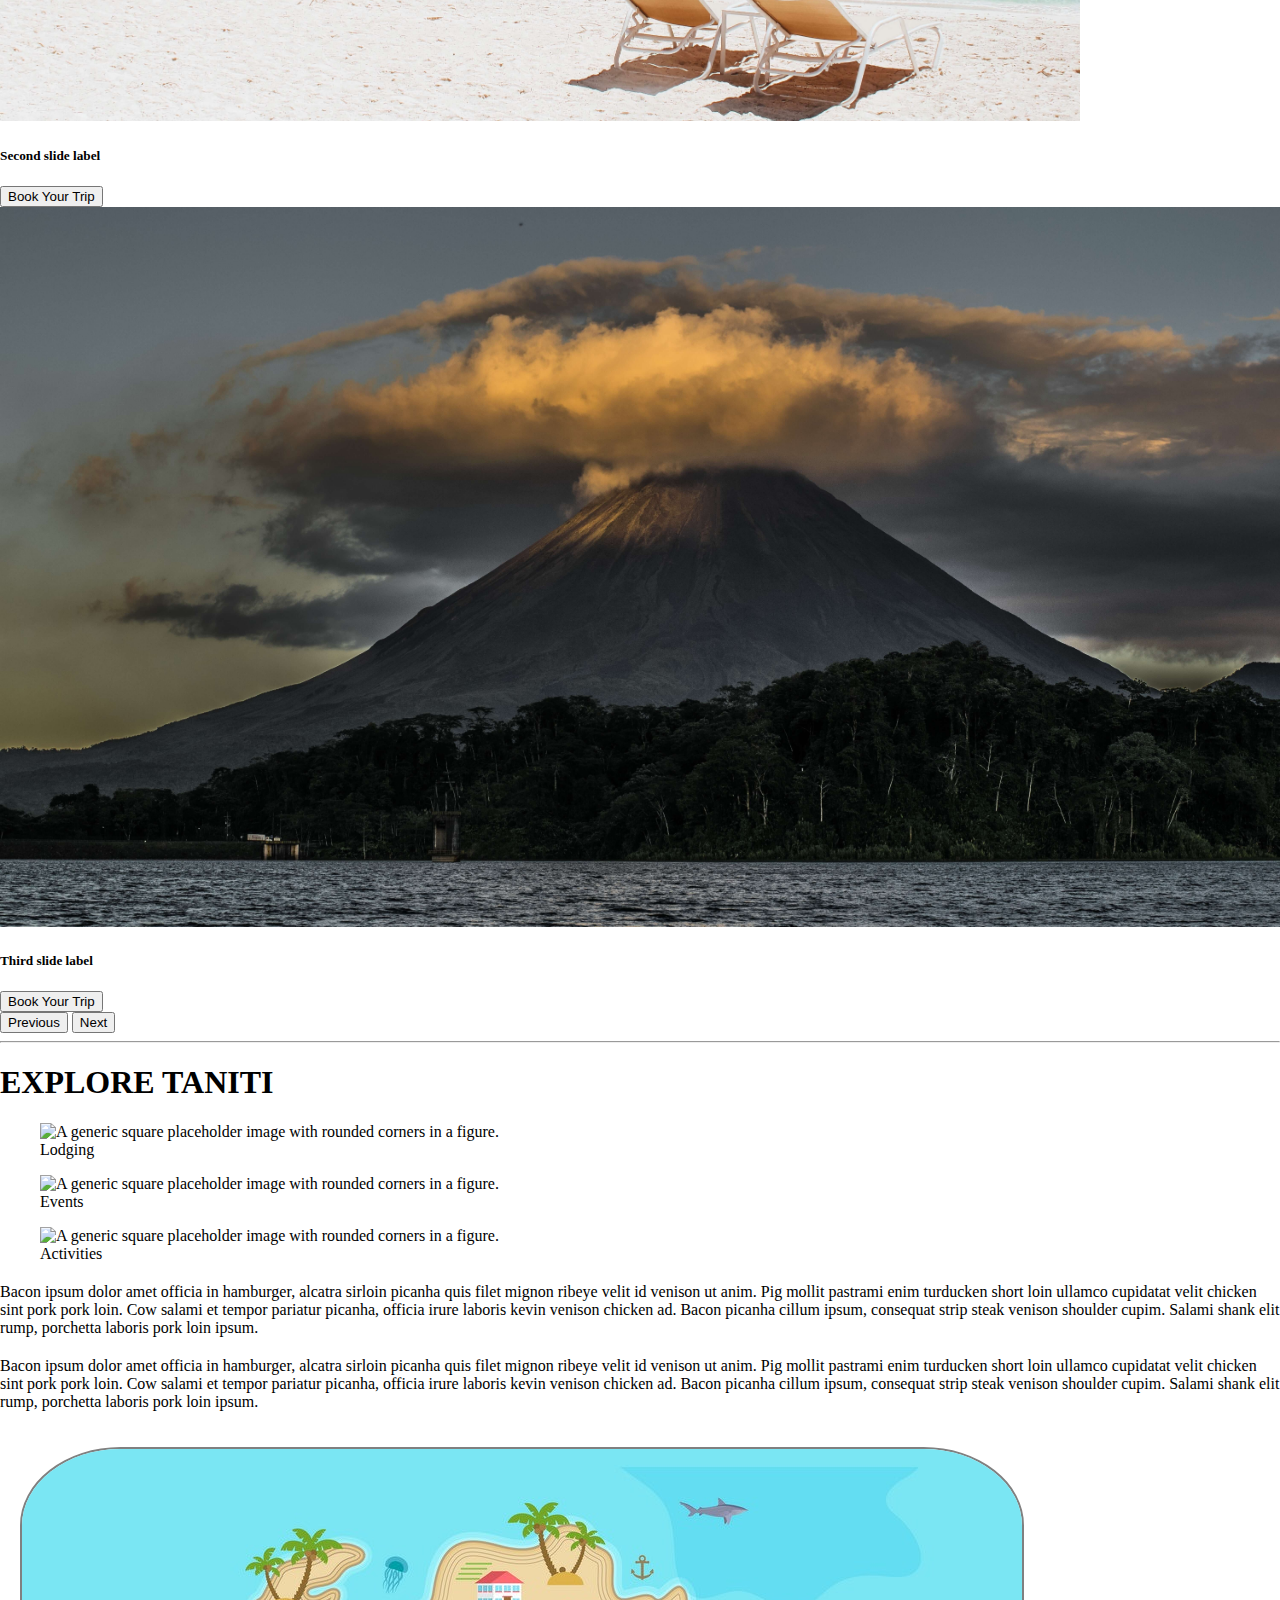
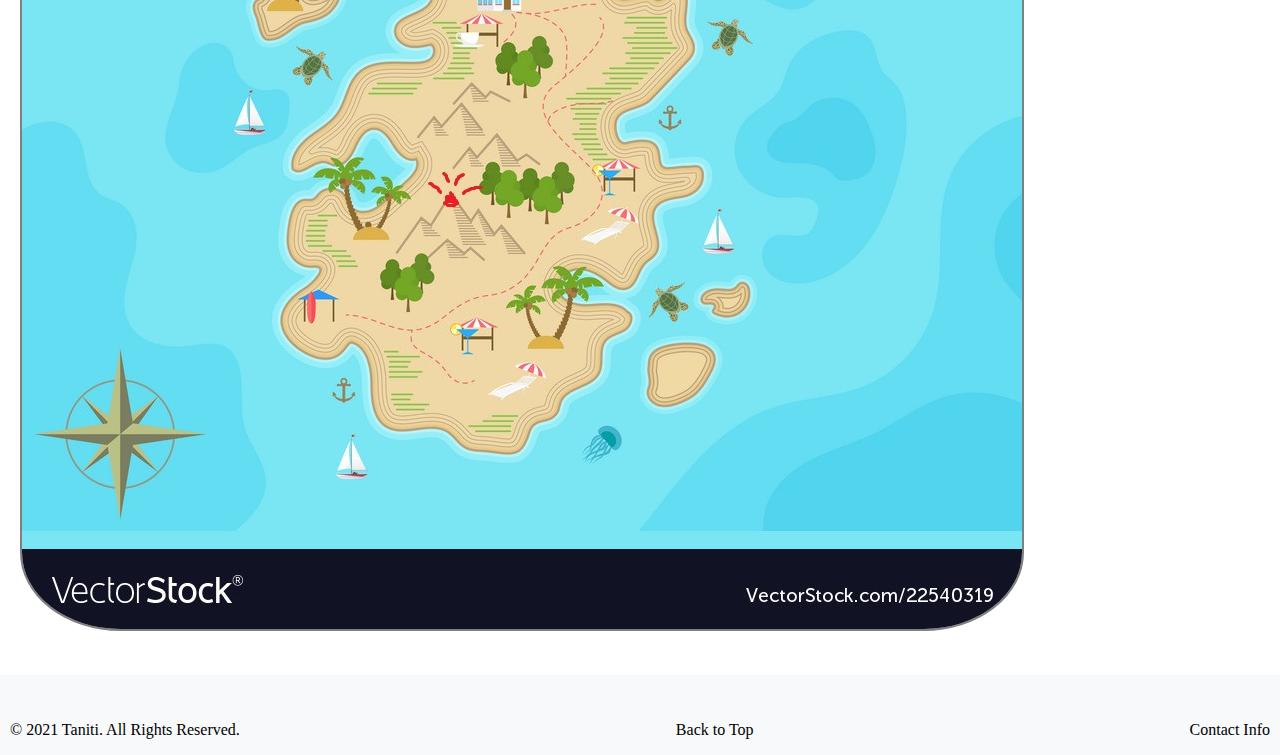
==== commit d405d744: "explore section" ====
--- a/index.html
+++ b/index.html
@@ -21,72 +21,105 @@
           <div class="collapse navbar-collapse" id="navbarText">
             <ul class="navbar-nav me-auto mb-2 mb-lg-0">
               <li class="nav-item">
-                <a class="nav-link" href="#">Lodging</a>
+                <a class="nav-link" href="./pages/lodging.html">Lodging</a>
               </li>
               <li class="nav-item">
-                <a class="nav-link" href="#">Transportation</a>
+                <a class="nav-link" href="./pages/transportation.html">Transportation</a>
               </li>
               <li class="nav-item">
-                <a class="nav-link" href="#">Events</a>
+                <a class="nav-link" href="./pages/events.html">Events</a>
               </li>
               <li class="nav-item">
-                <a class="nav-link" href="#">Activities</a>
+                <a class="nav-link" href="./pages/activities.html">Activities</a>
               </li>
               <li class="nav-item">
-                <a class="nav-link" href="#">About</a>
+                <a class="nav-link" href="#about">About</a>
               </li>
             </ul>
             <span class="navbar-text">
-              <a class="nav-link" href="#">My Account</a>
+              <a class="nav-link" href="./pages/account.html">My Account</a>
             </span>
           </div>
         </div>
       </nav>
 
-      <header id="carouselExampleCaptions" class="carousel slide" data-bs-ride="carousel">
-        <div class="carousel-indicators">
-          <button type="button" data-bs-target="#carouselExampleCaptions" data-bs-slide-to="0" class="active" aria-current="true" aria-label="Slide 1"></button>
-          <button type="button" data-bs-target="#carouselExampleCaptions" data-bs-slide-to="1" aria-label="Slide 2"></button>
-          <button type="button" data-bs-target="#carouselExampleCaptions" data-bs-slide-to="2" aria-label="Slide 3"></button>
+    <header class="container text-center">
+        <div id="carouselExampleCaptions" class="carousel slide" data-bs-ride="carousel">
+            <div class="carousel-indicators">
+            <button type="button" data-bs-target="#carouselExampleCaptions" data-bs-slide-to="0" class="active" aria-current="true" aria-label="Slide 1"></button>
+            <button type="button" data-bs-target="#carouselExampleCaptions" data-bs-slide-to="1" aria-label="Slide 2"></button>
+            <button type="button" data-bs-target="#carouselExampleCaptions" data-bs-slide-to="2" aria-label="Slide 3"></button>
+            </div>
+            <div class="carousel-inner">
+            <div class="carousel-item active">
+                <img src="./src/img/island1.jpg" class="d-block w-100" alt="An island resort.">
+                <!--Photo by Elena Zhuravleva from Pexels-->
+                <div class="carousel-caption d-none d-md-block">
+                <h5>First slide label</h5>
+                <button type="button" class="btn btn-info">Book Your Trip</button>
+                </div>
+            </div>
+            <div class="carousel-item">
+                <img src="./src/img/island2.jpg" class="d-block w-100" alt="An island resort.">
+                <!--Photo by Vincent Gerbouin from Pexels-->
+                <div class="carousel-caption d-none d-md-block">
+                <h5>Second slide label</h5>
+                <button type="button" class="btn btn-info">Book Your Trip</button>
+                </div>
+            </div>
+            <div class="carousel-item">
+                <img src="./src/img/volcano.jpg" class="d-block w-100" alt="A volcano">
+                <!--Photo by Jordan Corrales from Pexels-->
+                <div class="carousel-caption d-none d-md-block">
+                <h5>Third slide label</h5>
+                <button type="button" class="btn btn-info">Book Your Trip</button>
+                </div>
+            </div>
+            </div>
+            <button class="carousel-control-prev" type="button" data-bs-target="#carouselExampleCaptions" data-bs-slide="prev">
+            <span class="carousel-control-prev-icon" aria-hidden="true"></span>
+            <span class="visually-hidden">Previous</span>
+            </button>
+            <button class="carousel-control-next" type="button" data-bs-target="#carouselExampleCaptions" data-bs-slide="next">
+            <span class="carousel-control-next-icon" aria-hidden="true"></span>
+            <span class="visually-hidden">Next</span>
+            </button>
         </div>
-        <div class="carousel-inner">
-          <div class="carousel-item active">
-            <img src="./src/img/island1.jpg" class="d-block w-100" alt="An island resort.">
-            <!--Photo by Elena Zhuravleva from Pexels-->
-            <div class="carousel-caption d-none d-md-block">
-              <h5>First slide label</h5>
-              <button type="button" class="btn btn-info">Book Your Trip</button>
-            </div>
-          </div>
-          <div class="carousel-item">
-            <img src="./src/img/island2.jpg" class="d-block w-100" alt="An island resort.">
-            <!--Photo by Vincent Gerbouin from Pexels-->
-            <div class="carousel-caption d-none d-md-block">
-              <h5>Second slide label</h5>
-              <button type="button" class="btn btn-info">Book Your Trip</button>
-            </div>
-          </div>
-          <div class="carousel-item">
-            <img src="./src/img/volcano.jpg" class="d-block w-100" alt="A volcano">
-            <!--Photo by Jordan Corrales from Pexels-->
-            <div class="carousel-caption d-none d-md-block">
-              <h5>Third slide label</h5>
-              <button type="button" class="btn btn-info">Book Your Trip</button>
-            </div>
-          </div>
-        </div>
-        <button class="carousel-control-prev" type="button" data-bs-target="#carouselExampleCaptions" data-bs-slide="prev">
-          <span class="carousel-control-prev-icon" aria-hidden="true"></span>
-          <span class="visually-hidden">Previous</span>
-        </button>
-        <button class="carousel-control-next" type="button" data-bs-target="#carouselExampleCaptions" data-bs-slide="next">
-          <span class="carousel-control-next-icon" aria-hidden="true"></span>
-          <span class="visually-hidden">Next</span>
-        </button>
     </header>
 
+    <hr>
+
     <main id="main" class="container">
-        
+
+        <section id="explore" class="text-center">
+            <h1>EXPLORE TANITI</h1>
+            <div class="container">
+                <div class="row">
+                  <div class="col">
+                    <figure class="figure">
+                        <img src="./src/img/lodging.jpg" class="figure-img img-fluid rounded" alt="A generic square placeholder image with rounded corners in a figure.">
+                        <!-- Photo by thanhhoa tran from Pexels -->
+                        <figcaption class="figure-caption">Lodging</figcaption>
+                      </figure>
+                  </div>
+                  <div class="col">
+                    <figure class="figure">
+                        <img src="./src/img/events.jpg" class="figure-img img-fluid rounded" alt="A generic square placeholder image with rounded corners in a figure.">
+                        <!-- Photo by Vishnu R Nair from Pexels -->
+                        <figcaption class="figure-caption">Events</figcaption>
+                      </figure>
+                  </div>
+                  <div class="col">
+                    <figure class="figure">
+                        <img src="./src/img/activities.jpg" class="figure-img img-fluid rounded" alt="A generic square placeholder image with rounded corners in a figure.">
+                        <!-- Photo by Oliver Sjöström from Pexels -->
+                        <figcaption class="figure-caption">Activities</figcaption>
+                      </figure>
+                  </div>
+                </div>
+              </div>
+        </section>
+
         <p class="island-blurb">Bacon ipsum dolor amet officia in hamburger, alcatra sirloin picanha quis filet mignon ribeye 
             velit id venison ut anim. Pig mollit pastrami enim turducken short loin ullamco cupidatat velit chicken sint pork 
             pork loin. Cow salami et tempor pariatur picanha, officia irure laboris kevin venison chicken ad. Bacon picanha cillum
--- a/src/css/style.css
+++ b/src/css/style.css
@@ -41,6 +41,10 @@
 	margin-top: 20px;
 }
 
+header {
+	margin-top: 20px;
+}
+
 #map-img {
 	margin: 20px;
 	border: 2px solid gray;
@@ -63,7 +67,11 @@
 	cursor: pointer;
 }
 
-/* carousel img height, some imgs get stretch whatevs it's a prototype */
+.carousel {
+	max-width: 90vw;
+}
+
+/* carousel img height*/
 .d-block {
 	max-height: 80vh;
 }
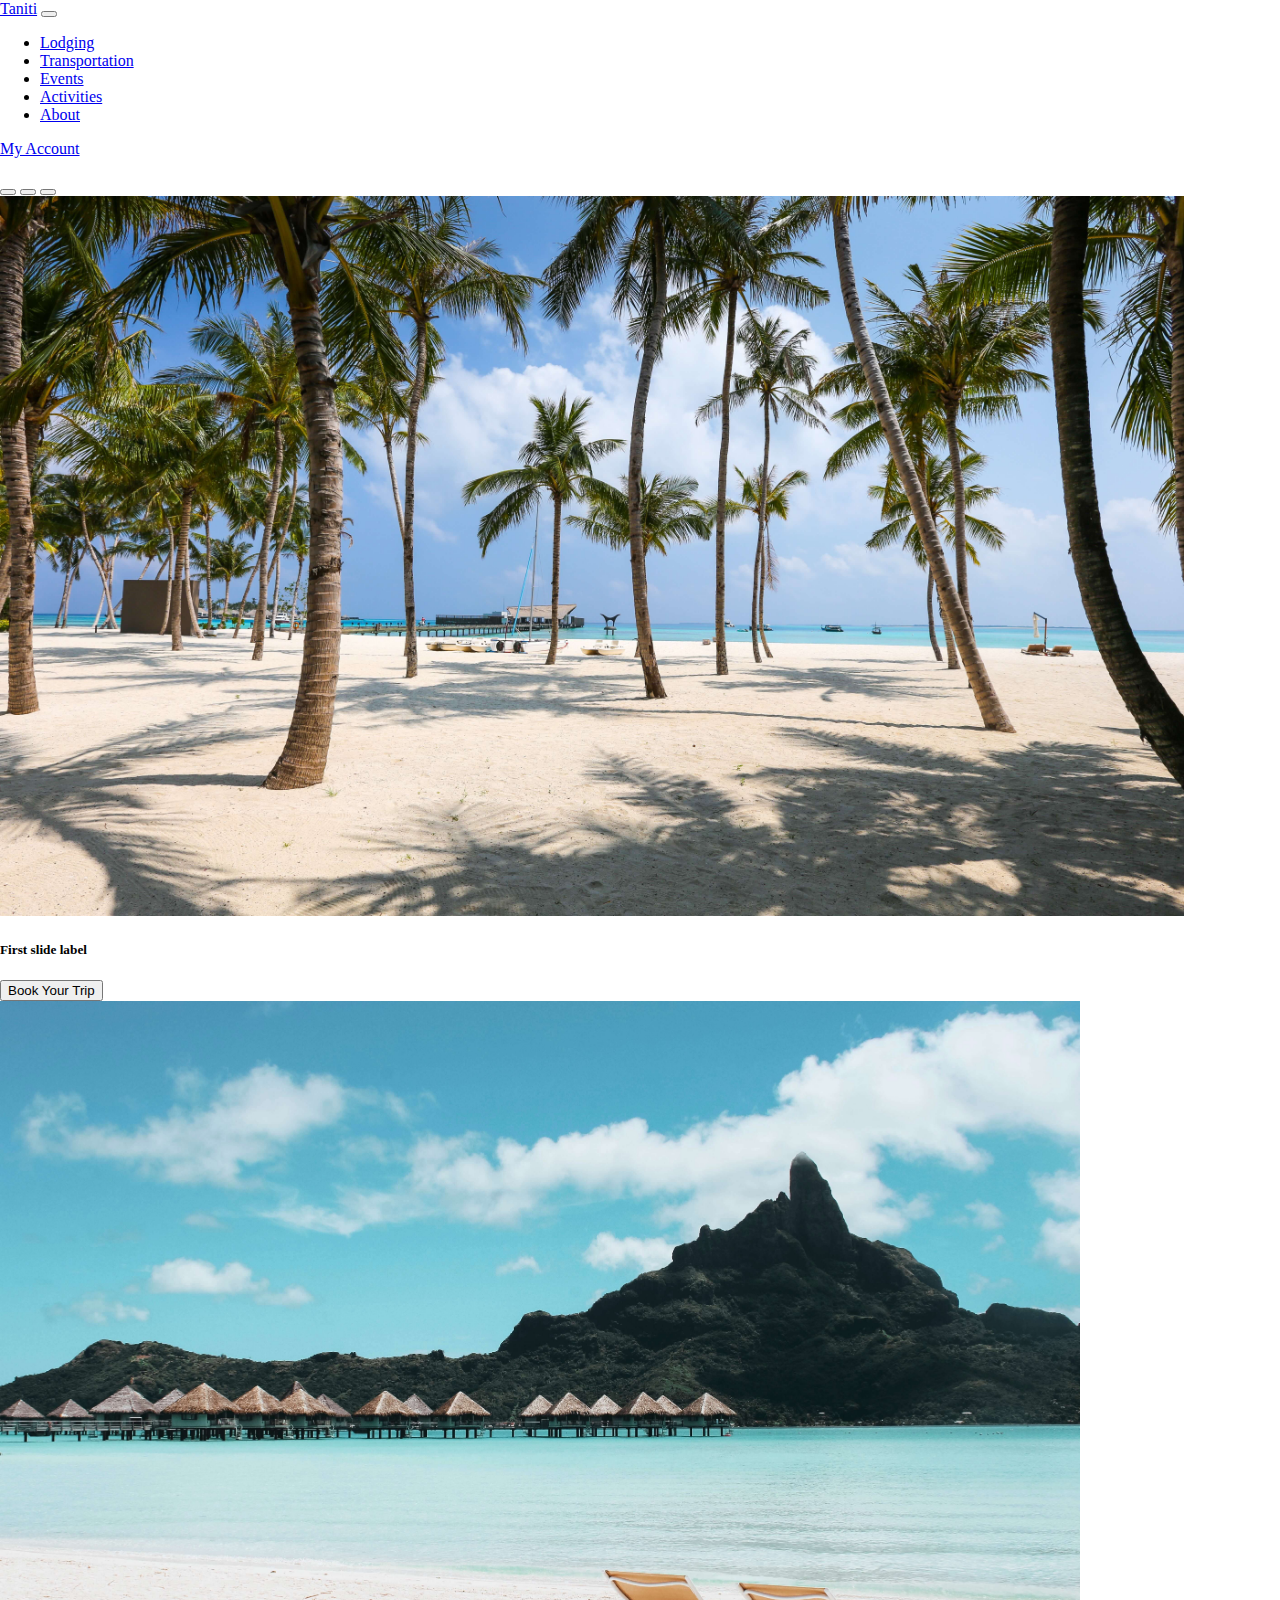
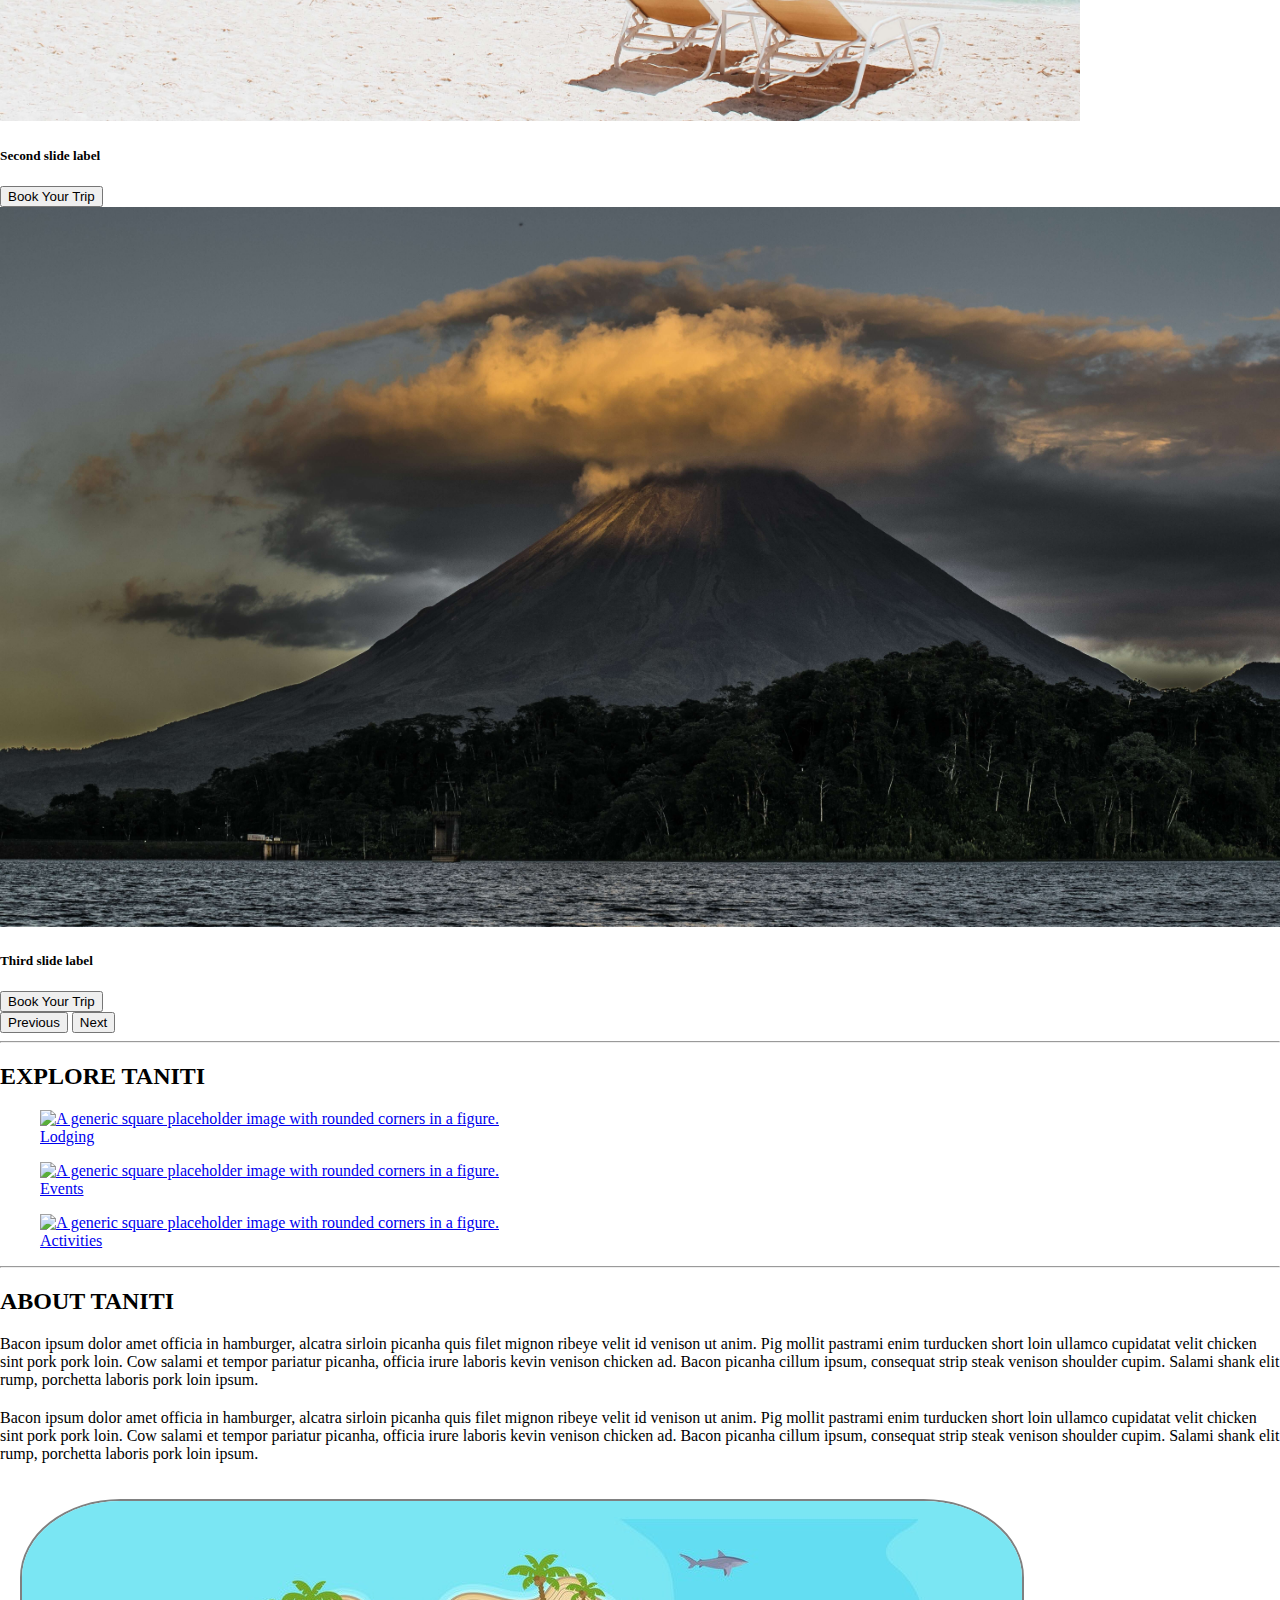
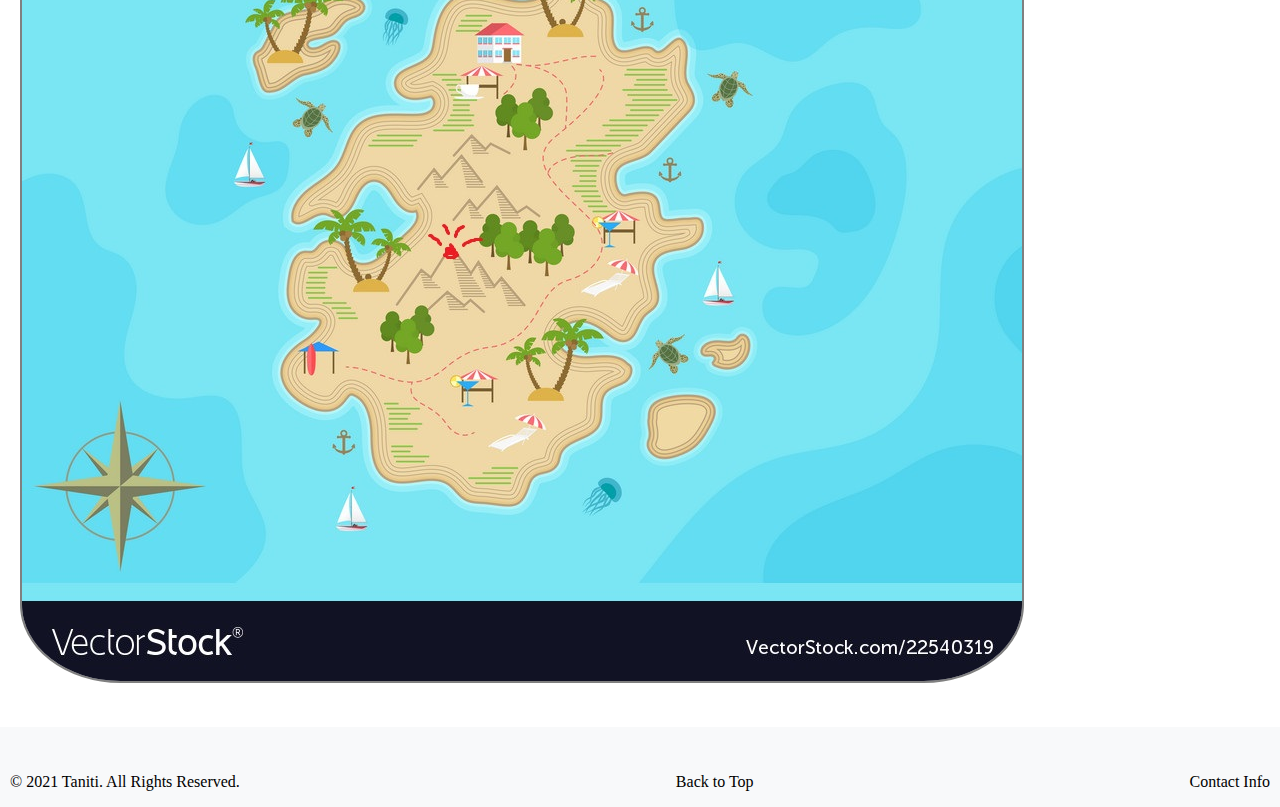
==== commit 7e674492: "search form on lodging page" ====
--- a/index.html
+++ b/index.html
@@ -92,33 +92,44 @@
     <main id="main" class="container">
 
         <section id="explore" class="text-center">
-            <h1>EXPLORE TANITI</h1>
+            <h2>EXPLORE TANITI</h2>
             <div class="container">
                 <div class="row">
                   <div class="col">
+                    <a href="./pages/lodging.html">
                     <figure class="figure">
-                        <img src="./src/img/lodging.jpg" class="figure-img img-fluid rounded" alt="A generic square placeholder image with rounded corners in a figure.">
+                        <img src="./src/img/lodging.jpg" class="figure-img img-fluid rounded explore-img" alt="A generic square placeholder image with rounded corners in a figure.">
                         <!-- Photo by thanhhoa tran from Pexels -->
                         <figcaption class="figure-caption">Lodging</figcaption>
                       </figure>
+                    </a>
                   </div>
                   <div class="col">
+                    <a href="./pages/events.html">
                     <figure class="figure">
-                        <img src="./src/img/events.jpg" class="figure-img img-fluid rounded" alt="A generic square placeholder image with rounded corners in a figure.">
+                        <img src="./src/img/events.jpg" class="figure-img img-fluid rounded explore-img" alt="A generic square placeholder image with rounded corners in a figure.">
                         <!-- Photo by Vishnu R Nair from Pexels -->
                         <figcaption class="figure-caption">Events</figcaption>
                       </figure>
+                      </a>
                   </div>
                   <div class="col">
+                    <a href="./pages/activities.html">
                     <figure class="figure">
-                        <img src="./src/img/activities.jpg" class="figure-img img-fluid rounded" alt="A generic square placeholder image with rounded corners in a figure.">
+                        <img src="./src/img/activities.jpg" class="figure-img img-fluid rounded explore-img" alt="A generic square placeholder image with rounded corners in a figure.">
                         <!-- Photo by Oliver Sjöström from Pexels -->
                         <figcaption class="figure-caption">Activities</figcaption>
                       </figure>
+                      </a>
                   </div>
                 </div>
               </div>
         </section>
+
+        <hr>
+
+    <section id="about" class="text-center">
+        <h2>ABOUT TANITI</h2>
 
         <p class="island-blurb">Bacon ipsum dolor amet officia in hamburger, alcatra sirloin picanha quis filet mignon ribeye 
             velit id venison ut anim. Pig mollit pastrami enim turducken short loin ullamco cupidatat velit chicken sint pork 
@@ -132,6 +143,7 @@
         <div id="map" class="container-fluid text-center">
             <img id="map-img" src="./src/img/island-map.jpg" class="img-fluid" alt="Map of Taniti">
         </div>
+    </section>
 
     </main>
 
--- a/src/css/style.css
+++ b/src/css/style.css
@@ -35,6 +35,10 @@
 .nav-bot-menu:hover {
 	background-color: gray;
 	color: black;
+}
+
+.explore-img {
+	max-height: 22vh;
 }
 
 .island-blurb {
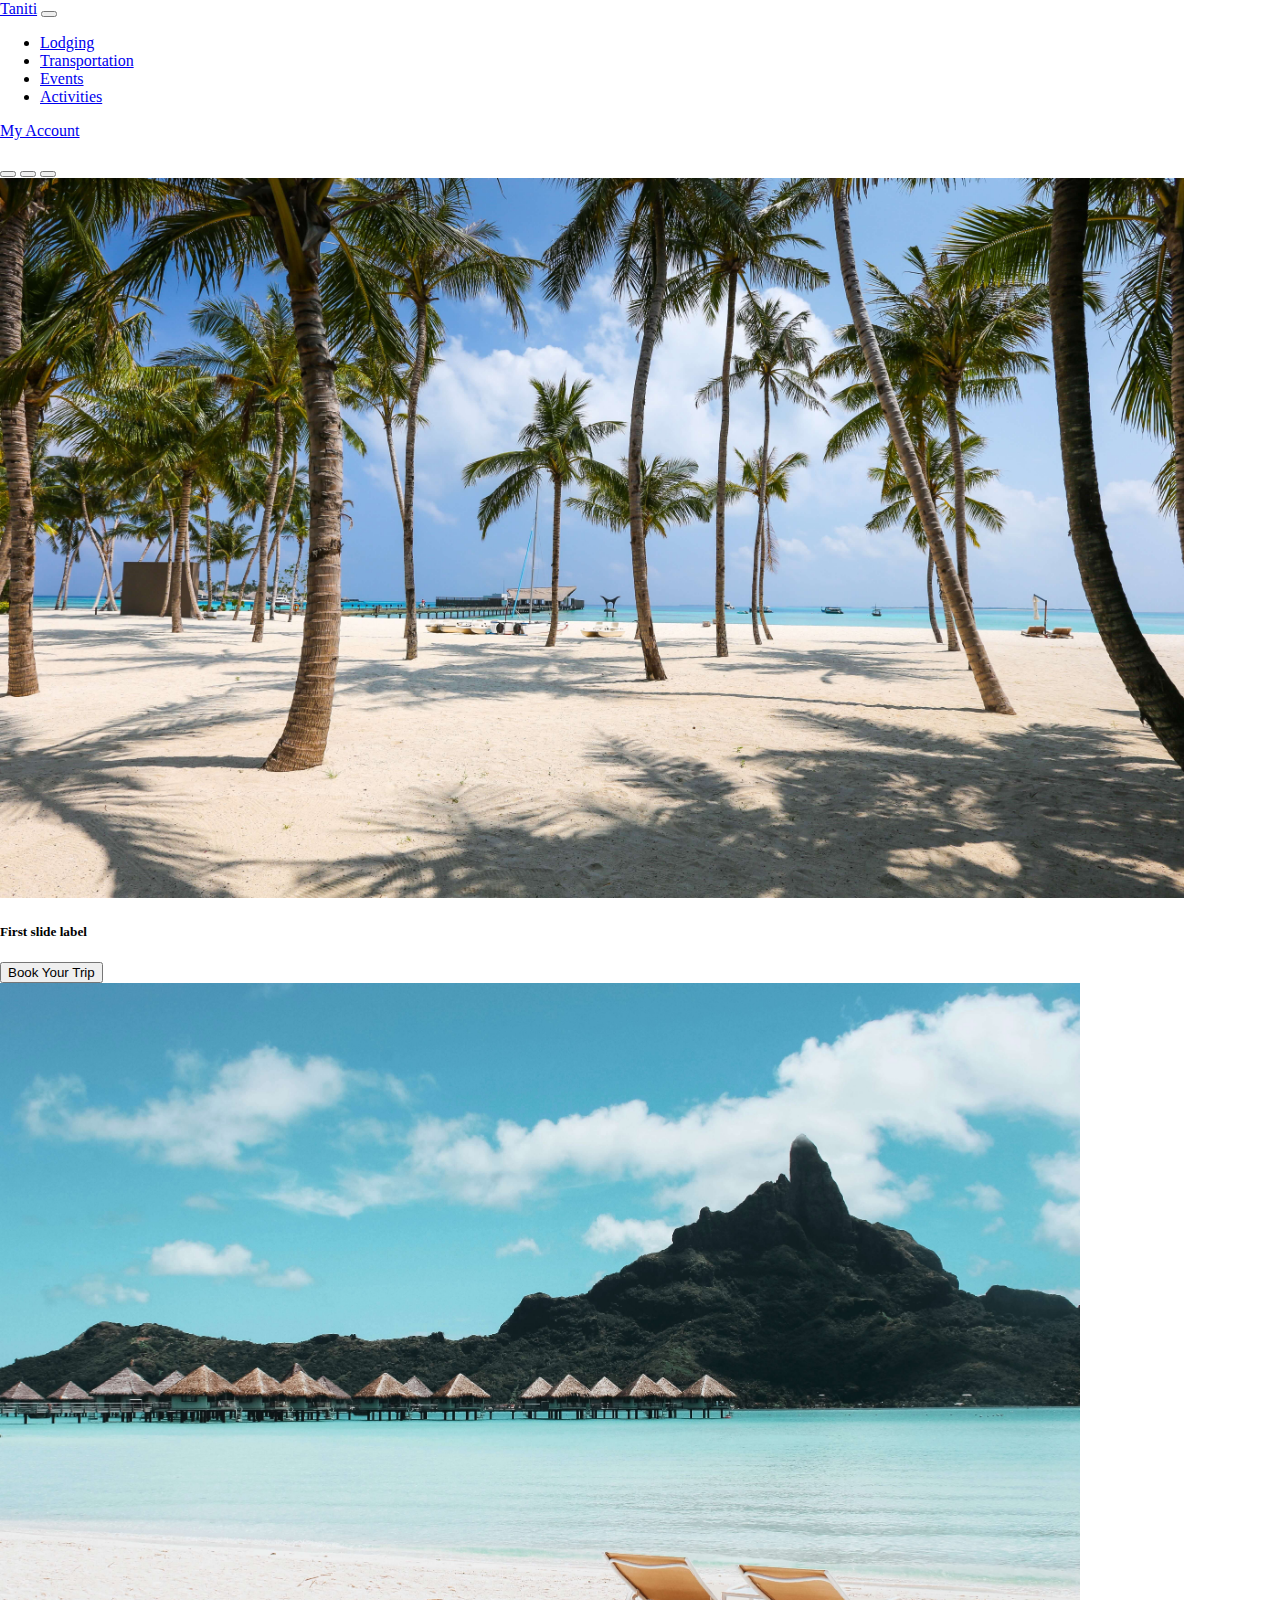
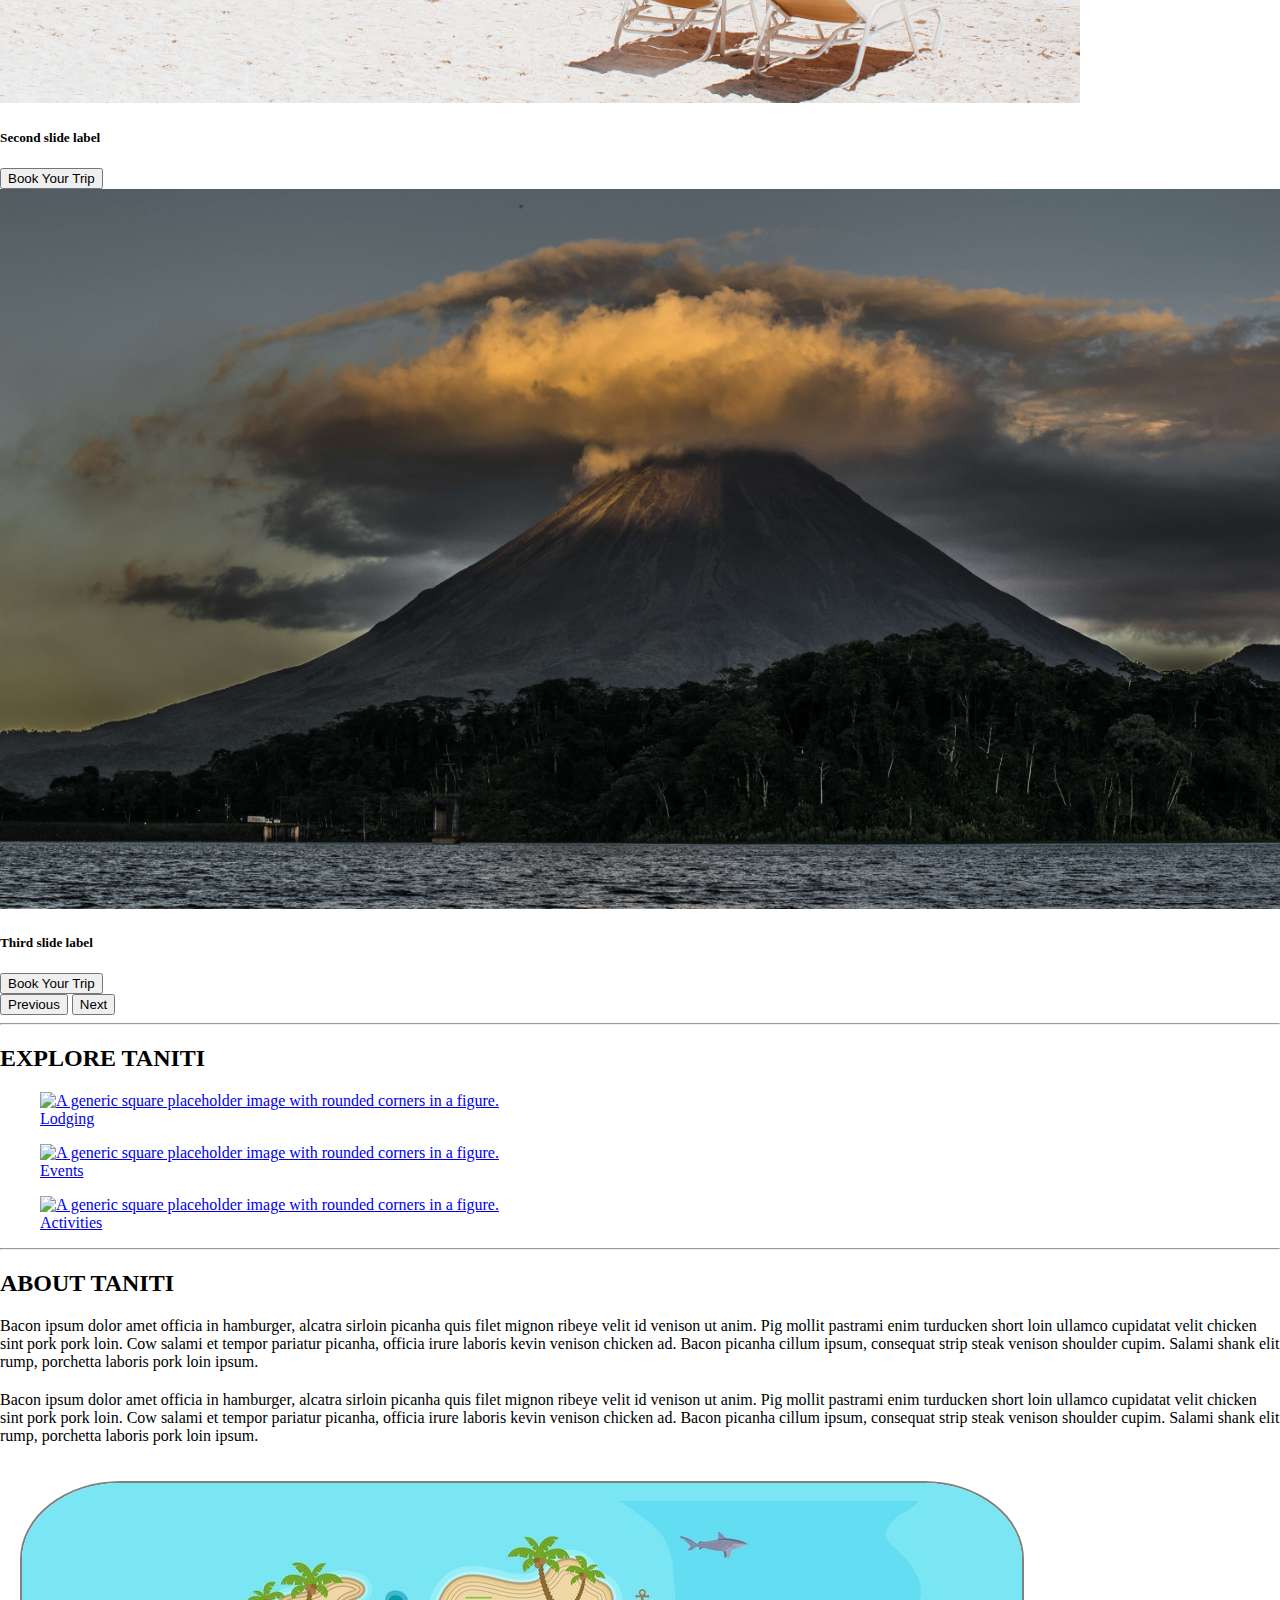
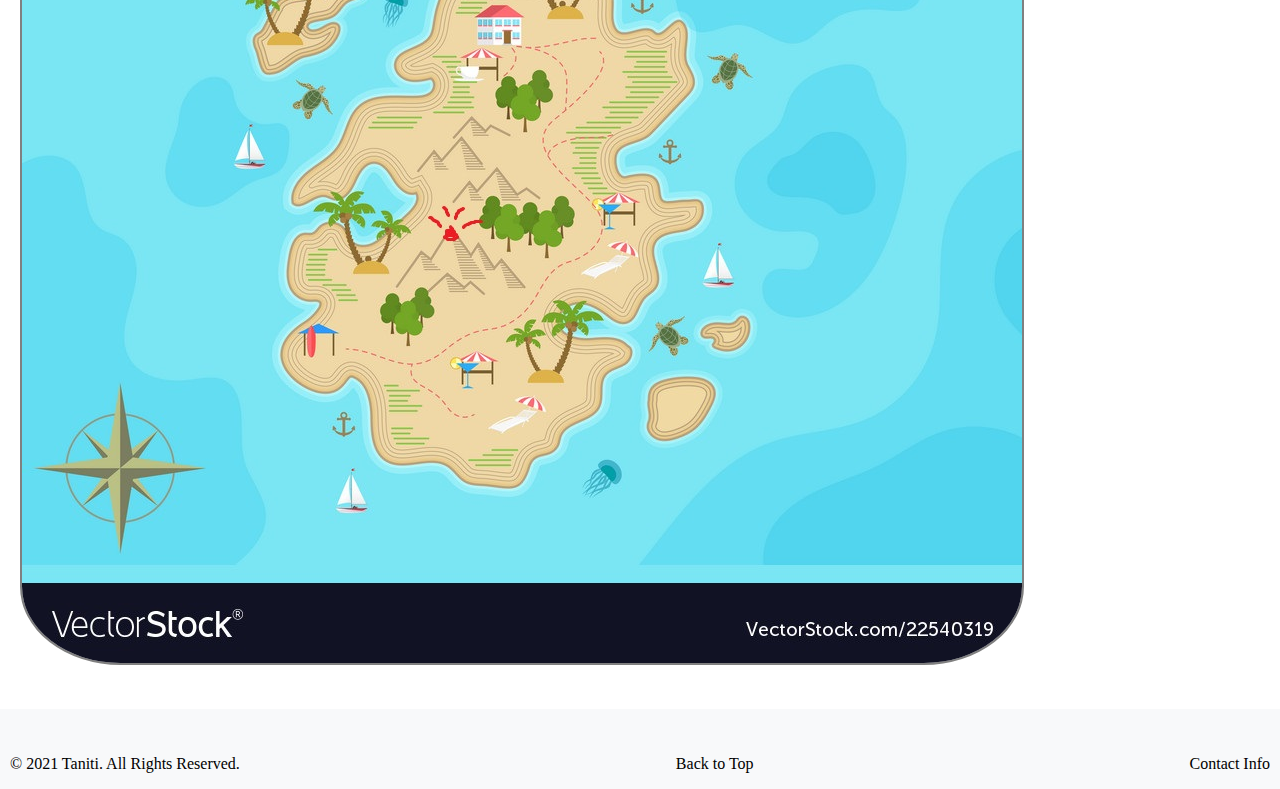
==== commit b6c2ca2b: "added border to current page on nav" ====
--- a/index.html
+++ b/index.html
@@ -31,9 +31,6 @@
               </li>
               <li class="nav-item">
                 <a class="nav-link" href="./pages/activities.html">Activities</a>
-              </li>
-              <li class="nav-item">
-                <a class="nav-link" href="#about">About</a>
               </li>
             </ul>
             <span class="navbar-text">
--- a/src/css/style.css
+++ b/src/css/style.css
@@ -1,40 +1,6 @@
 body {
 	margin: 0;
 	padding: 0;
-}
-
-#nav {
-	height: 80px;
-	background-color: black;
-	color: lightgray;
-}
-
-#nav-top-logo {
-	font-size: 2em;
-	float: left;
-	margin: 5px;
-	padding: 10px;
-}
-
-#nav-top-login {
-	float: right;
-	margin: 5px;
-	padding: 10px;
-}
-
-#nav-bot {
-	display: flex;
-	justify-content: space-evenly;
-}
-
-.nav-bot-menu {
-	margin: 15px 10px 0px 10px;
-	padding: 15px 15px 15px 15px;
-}
-
-.nav-bot-menu:hover {
-	background-color: gray;
-	color: black;
 }
 
 .explore-img {
@@ -71,6 +37,10 @@
 	cursor: pointer;
 }
 
+.nav-link.active {
+	border: 1px solid #0dcaf0;
+}
+
 .carousel {
 	max-width: 90vw;
 }
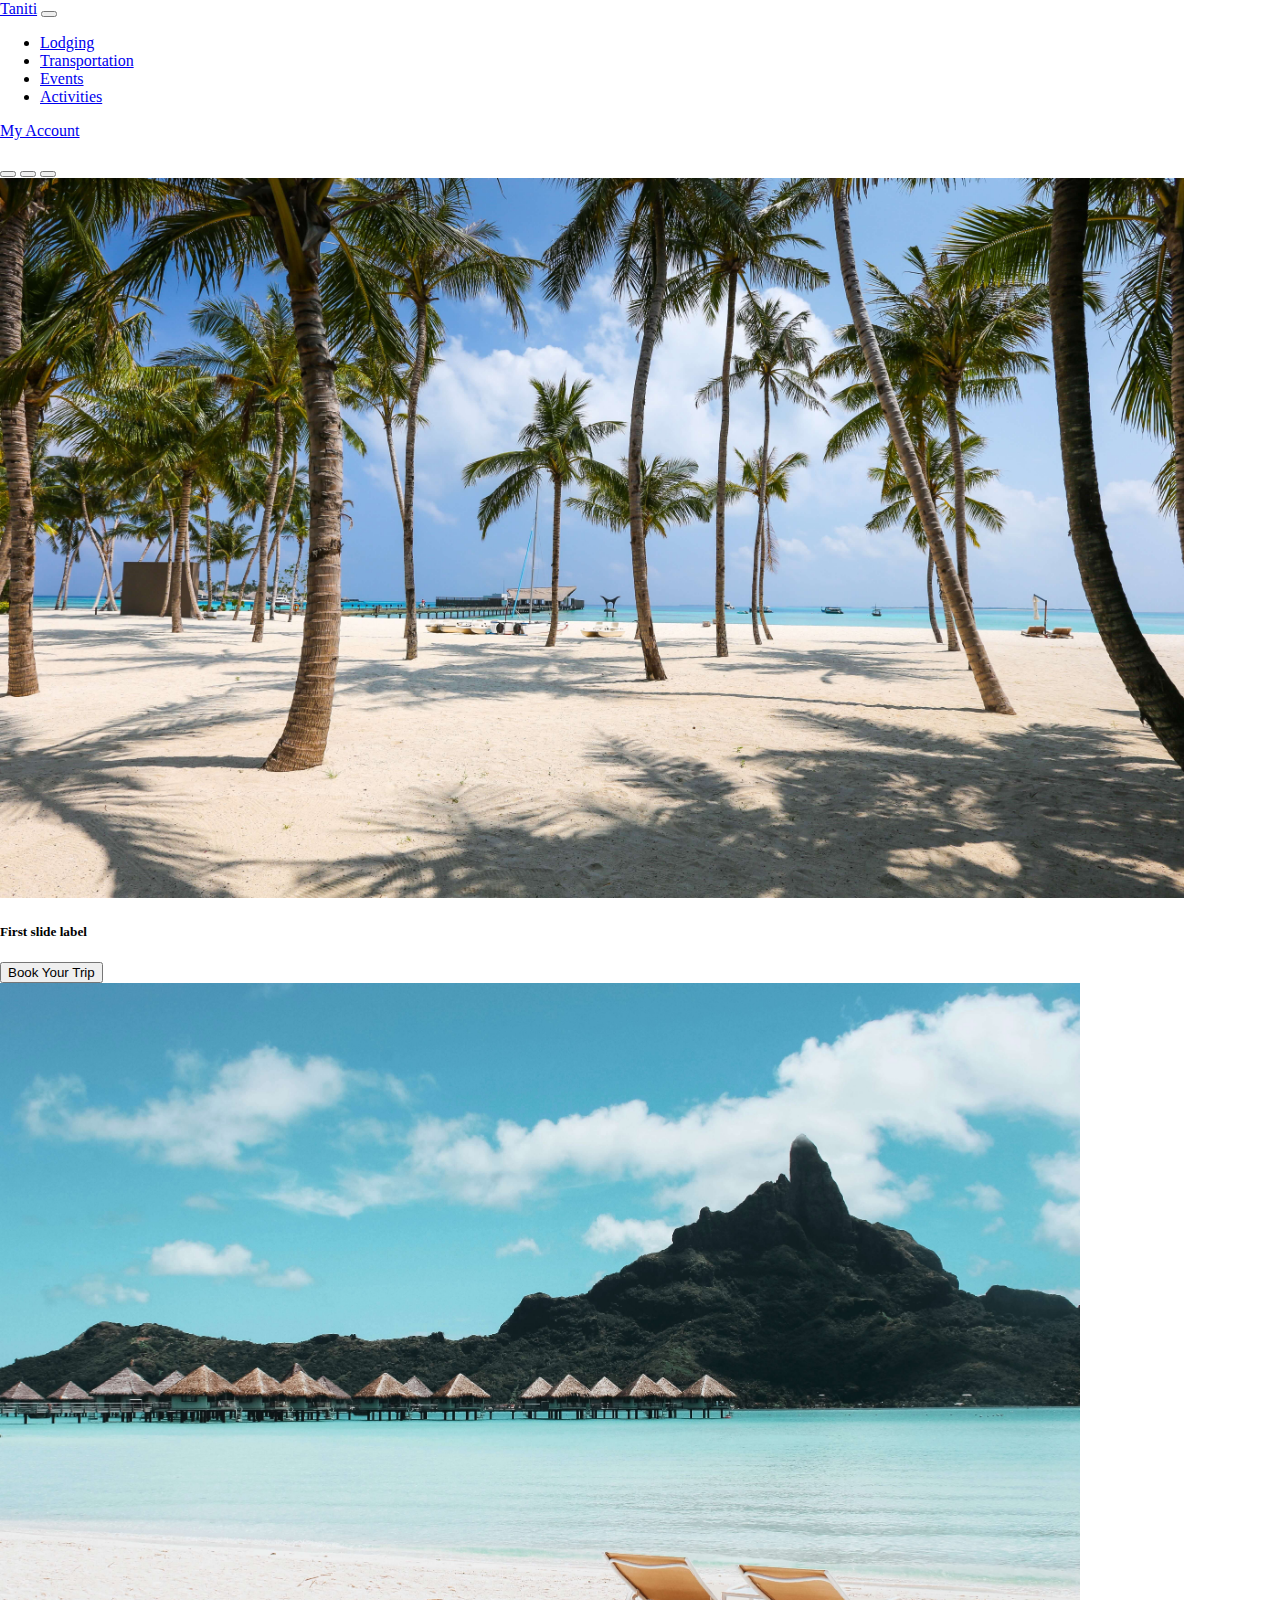
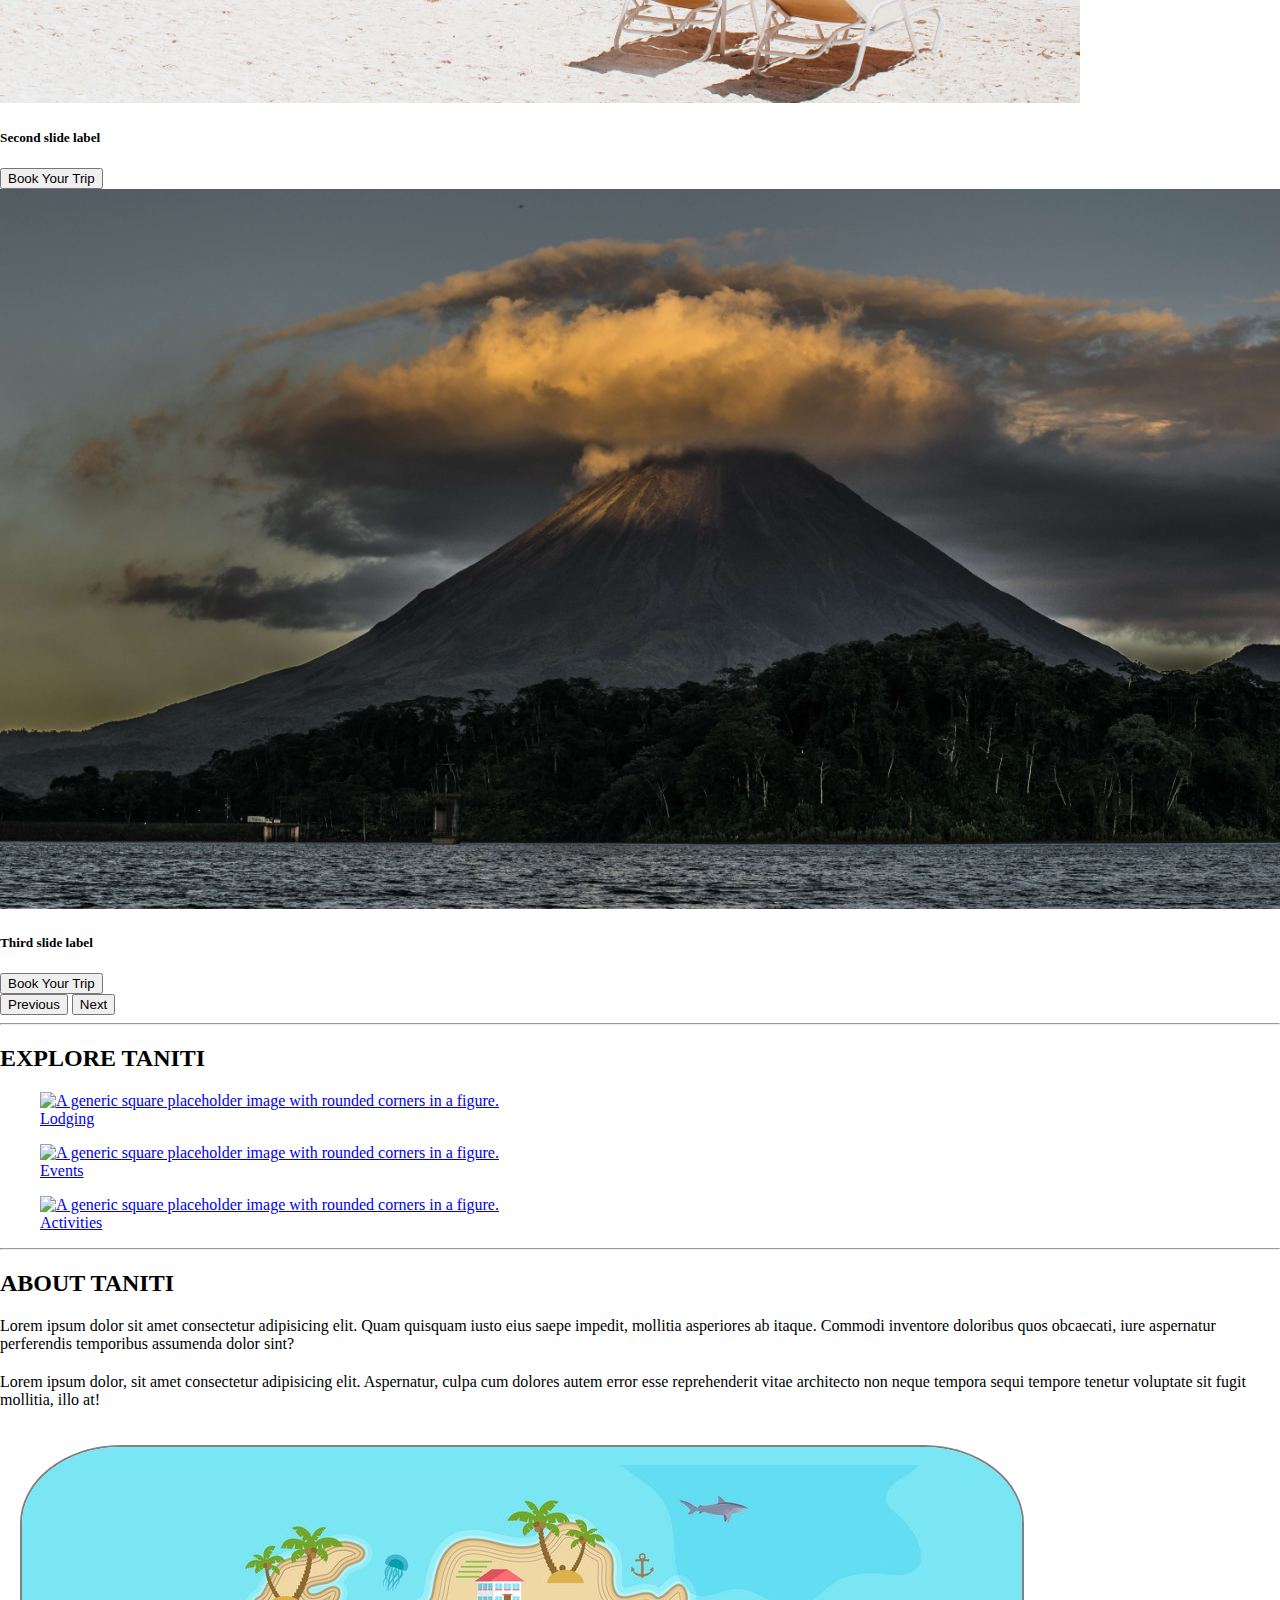
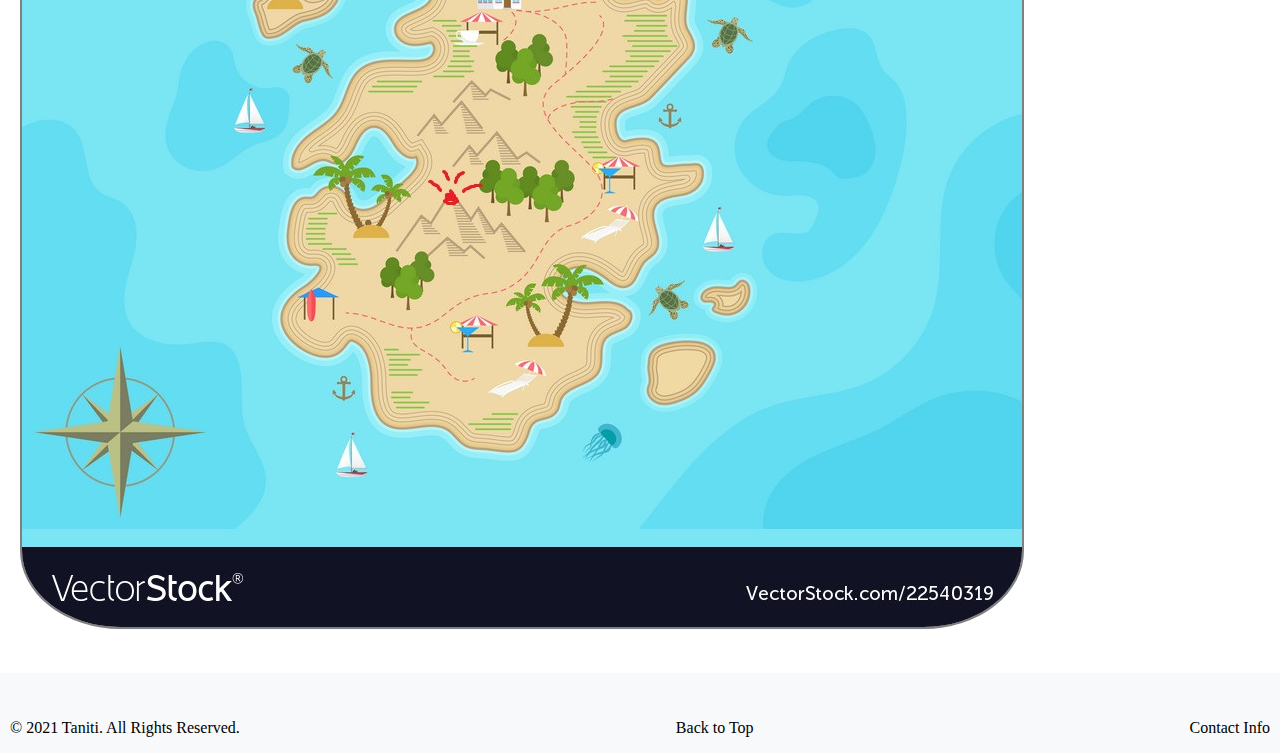
==== commit 72f87f8b: "replaced bacon ipsum with lorem to be "professional"" ====
--- a/index.html
+++ b/index.html
@@ -34,7 +34,7 @@
               </li>
             </ul>
             <span class="navbar-text">
-              <a class="nav-link" href="./pages/account.html">My Account</a>
+              <a class="nav-link" href="./pages/login.html">My Account</a>
             </span>
           </div>
         </div>
@@ -53,7 +53,7 @@
                 <!--Photo by Elena Zhuravleva from Pexels-->
                 <div class="carousel-caption d-none d-md-block">
                 <h5>First slide label</h5>
-                <button type="button" class="btn btn-info">Book Your Trip</button>
+                <a href="./pages/lodging.html"><button type="button" class="btn btn-info">Book Your Trip</button></a>
                 </div>
             </div>
             <div class="carousel-item">
@@ -61,7 +61,7 @@
                 <!--Photo by Vincent Gerbouin from Pexels-->
                 <div class="carousel-caption d-none d-md-block">
                 <h5>Second slide label</h5>
-                <button type="button" class="btn btn-info">Book Your Trip</button>
+                <a href="./pages/lodging.html"><button type="button" class="btn btn-info">Book Your Trip</button></a>
                 </div>
             </div>
             <div class="carousel-item">
@@ -69,7 +69,7 @@
                 <!--Photo by Jordan Corrales from Pexels-->
                 <div class="carousel-caption d-none d-md-block">
                 <h5>Third slide label</h5>
-                <button type="button" class="btn btn-info">Book Your Trip</button>
+                <a href="./pages/lodging.html"><button type="button" class="btn btn-info">Book Your Trip</button></a>
                 </div>
             </div>
             </div>
@@ -128,14 +128,8 @@
     <section id="about" class="text-center">
         <h2>ABOUT TANITI</h2>
 
-        <p class="island-blurb">Bacon ipsum dolor amet officia in hamburger, alcatra sirloin picanha quis filet mignon ribeye 
-            velit id venison ut anim. Pig mollit pastrami enim turducken short loin ullamco cupidatat velit chicken sint pork 
-            pork loin. Cow salami et tempor pariatur picanha, officia irure laboris kevin venison chicken ad. Bacon picanha cillum
-             ipsum, consequat strip steak venison shoulder cupim. Salami shank elit rump, porchetta laboris pork loin ipsum.</p>
-        <p class="island-blurb">Bacon ipsum dolor amet officia in hamburger, alcatra sirloin picanha quis filet mignon ribeye 
-        velit id venison ut anim. Pig mollit pastrami enim turducken short loin ullamco cupidatat velit chicken sint pork 
-        pork loin. Cow salami et tempor pariatur picanha, officia irure laboris kevin venison chicken ad. Bacon picanha cillum
-            ipsum, consequat strip steak venison shoulder cupim. Salami shank elit rump, porchetta laboris pork loin ipsum.</p>
+        <p class="island-blurb">Lorem ipsum dolor sit amet consectetur adipisicing elit. Quam quisquam iusto eius saepe impedit, mollitia asperiores ab itaque. Commodi inventore doloribus quos obcaecati, iure aspernatur perferendis temporibus assumenda dolor sint?</p>
+        <p class="island-blurb">Lorem ipsum dolor, sit amet consectetur adipisicing elit. Aspernatur, culpa cum dolores autem error esse reprehenderit vitae architecto non neque tempora sequi tempore tenetur voluptate sit fugit mollitia, illo at!</p>
 
         <div id="map" class="container-fluid text-center">
             <img id="map-img" src="./src/img/island-map.jpg" class="img-fluid" alt="Map of Taniti">
--- a/src/css/style.css
+++ b/src/css/style.css
@@ -9,6 +9,10 @@
 
 .island-blurb {
 	margin-top: 20px;
+}
+
+main {
+	min-height: 100vh;
 }
 
 header {
